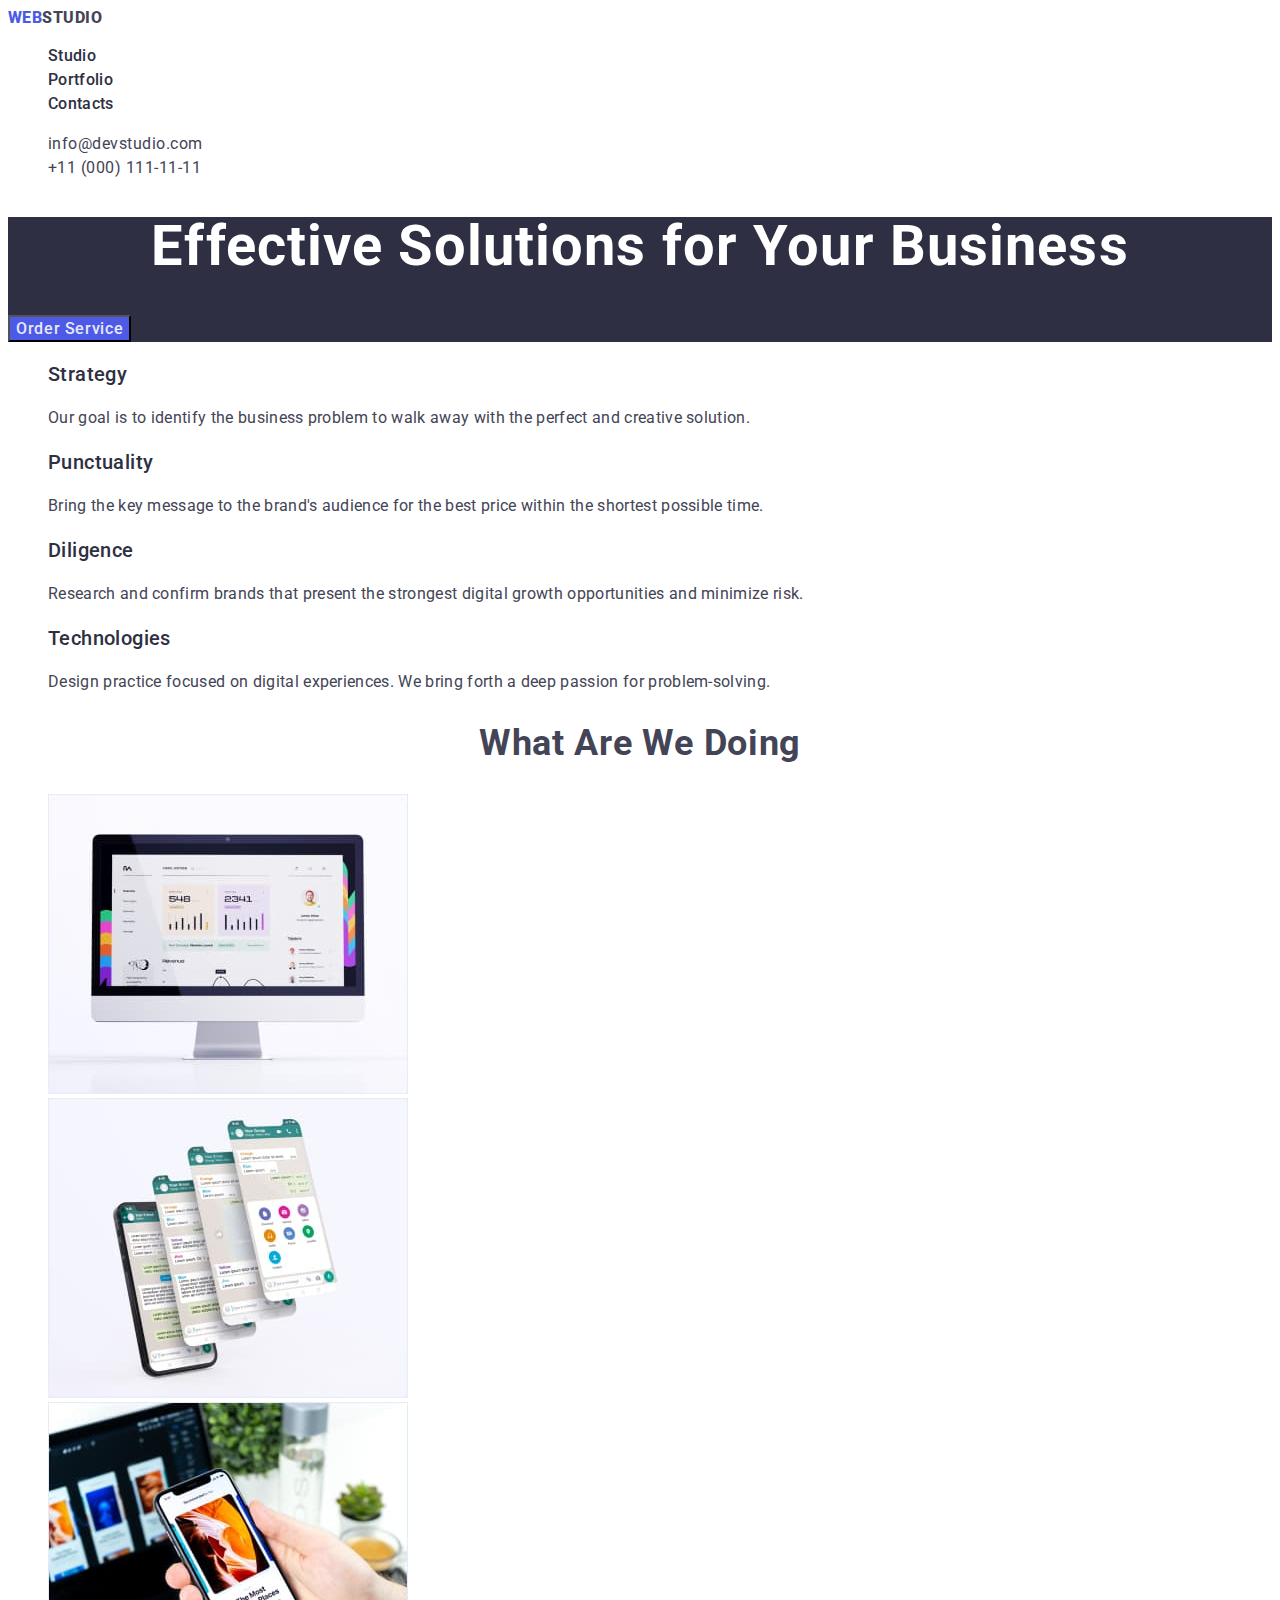
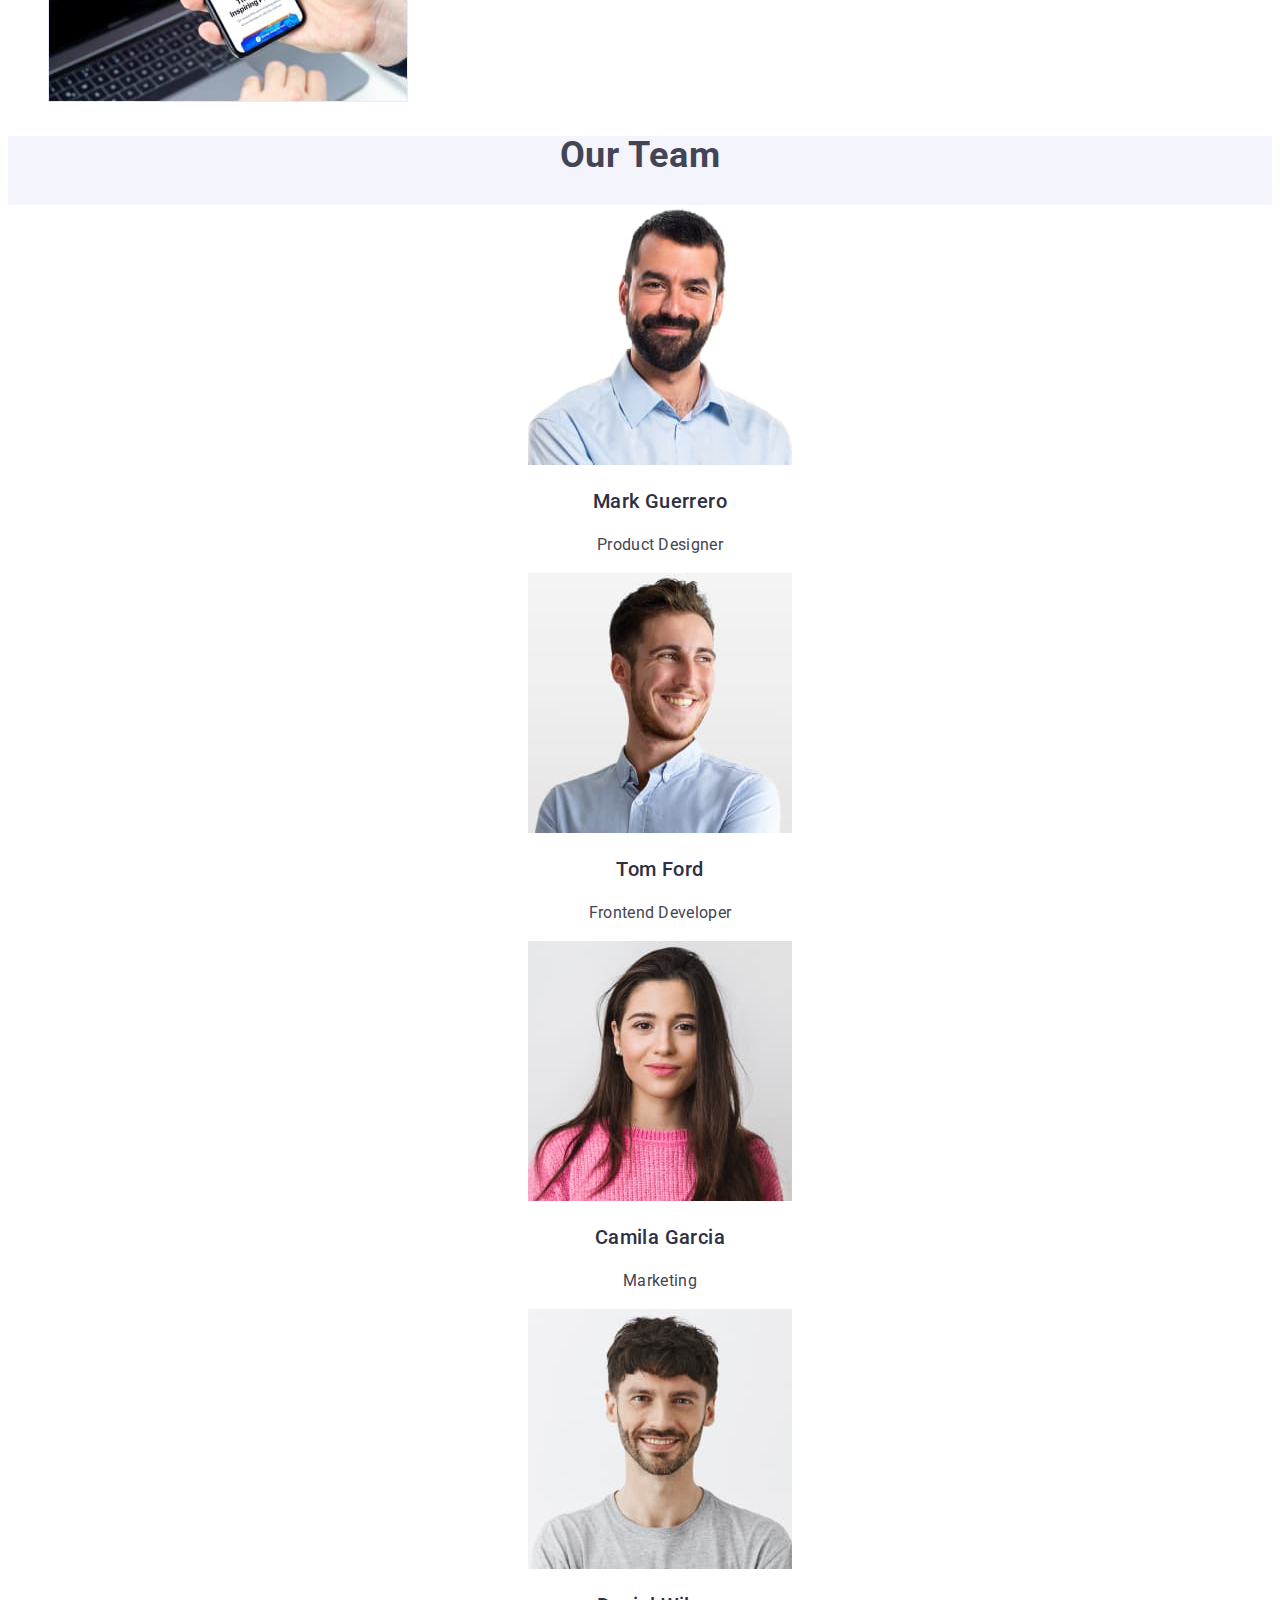
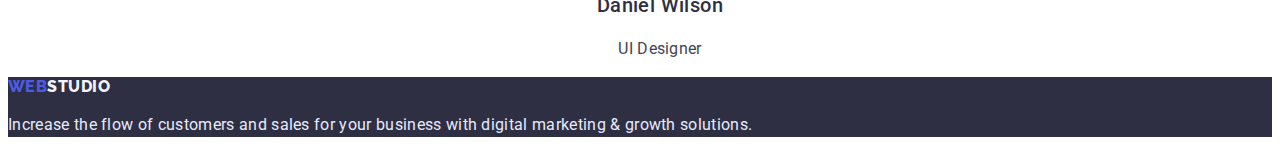
==== index.html @ fcbb5cc2 "add normalize.css" ====
<!DOCTYPE html>
<html lang="en">
  <head>
    <meta charset="UTF-8" />
    <meta http-equiv="X-UA-Compatible" content="IE=edge" />
    <meta name="viewport" content="width=device-width, initial-scale=1.0" />
    <title>Document</title>
<link rel="preconnect" href="https://fonts.googleapis.com">
<link rel="preconnect" href="https://fonts.gstatic.com" crossorigin>
<link href="https://fonts.googleapis.com/css2?family=Raleway:wght@800&family=Roboto:wght@400;500;700;900&display=swap" rel="stylesheet">
<link rel="stylesheet" href="https://cdnjs.cloudflare.com/ajax/libs/modern-normalize/1.1.0/modern-normalize.min.css" integrity="sha512-wpPYUAdjBVSE4KJnH1VR1HeZfpl1ub8YT/NKx4PuQ5NmX2tKuGu6U/JRp5y+Y8XG2tV+wKQpNHVUX03MfMFn9Q==" crossorigin="anonymous" referrerpolicy="no-referrer" />
<link rel="stylesheet" href="./css/styles.css" />
  </head>
  <body>
    <header>
      <nav>
        <a href="./index.html" class="link logo"
          ><span class="web">WEB</span
          >STUDIO</a>
        <ul class="list site-nav">
          <li>
            <a href="./index.html" class="link">Studio</a>
          </li>
          <li>
            <a href="./portfolio.html" class="link">Portfolio</a>
          </li>
          <li>
            <a href="" class="link">Contacts</a>
          </li>
        </ul>
      </nav>
      <address class="address">
        <ul class="list contact-info">
          <li><a href="mailto:info@devstudio.com" class="link">info@devstudio.com</a></li>
          <li><a href="tel:+110001111111" class="link">+11 (000) 111-11-11</a></li>
        </ul>
      </address>
    </header>
    <main>
      <!-- Секція 1 -->
      <section class="hero">
        <h1 class="hero-title">Effective Solutions for Your Business</h1>
        <button class="button primary" type="button">Order Service</button>
      </section>
      <!-- Секція 2 -->
      <section>
        <h2 class="section-title advantages">advantages</h2>
        <ul class="list">
          <li>
            <h3 class="section-title">Strategy</h3>
            <p class="section-text">
              Our goal is to identify the business problem to walk away with the
              perfect and creative solution.
            </p>
          </li>
          <li>
            <h3 class="section-title">Punctuality</h3>
            <p class="section-text">
              Bring the key message to the brand's audience for the best price
              within the shortest possible time.
            </p>
          </li>
          <li>
            <h3 class="section-title">Diligence</h3>
            <p class="section-text">
              Research and confirm brands that present the strongest digital
              growth opportunities and minimize risk.
            </p>
          </li>
          <li>
            <h3 class="section-title">Technologies</h3>
            <p class="section-text">
              Design practice focused on digital experiences. We bring forth a
              deep passion for problem-solving.
            </p>
          </li>
        </ul>
      </section>
      <!-- Секція 3 -->
      <section>
        <h2 class="section-title-big">What are we doing</h2>
        <ul style="list-style-type: none">
          <li><img src="./images/rectangle.jpg" alt="comp" width="360" /></li>
          <li><img src="./images/mobiles.jpg" alt="mobile" width="360" /></li>
          <li><img src="./images/mobile.jpg" alt="tablet" width="360" /></li>
        </ul>
      </section>
      <!-- Секція 4 -->
      <section class="team">
        <h2 class="section-title-big">Our Team</h2>
        <ul class="list team-bgc">
          <li>
            <img src="./images/mark.jpg" alt="Product Designer" width="264" />
            <h3 class="section-title">Mark Guerrero</h3>
            <p class="section-text">Product Designer</p>
          </li>
          <li>
            <img src="./images/tom.jpg" alt="Frontend Developer" width="264" />
            <h3 class="section-title">Tom Ford</h3>
            <p class="section-text">Frontend Developer</p>
          </li>
          <li>
            <img src="./images/сamila.jpg" alt="Marketing" width="264" />
            <h3 class="section-title">Camila Garcia</h3>
            <p class="section-text">Marketing</p>
          </li>
          <li>
            <img src="./images/daniel.jpg" alt="UI Designer" width="264" />
            <h3 class="section-title">Daniel Wilson</h3>
            <p class="section-text">UI Designer</p>
          </li>
        </ul>
      </section>
    </main>
    <footer class="footer">
      <a href="./index.html" class="link"><span class="logo footer web">WEB</span><span class="logo footer studio">STUDIO</span></a>
      <p>
        Increase the flow of customers and sales for your business with digital
        marketing & growth solutions.
      </p>
    </footer>
  </body>
</html>
---- css/styles.css ----
/* header text color #2E2F42 
adress #434455
web color #4D5AE5 */
/* bgc #E5E5E5 */
/* body bgc #FFFFFF  */
/* body color #2E2F42 */
/* 2nd color #434455 */
/* button text color #4D5AE5 bgc #E7E9FC  */
/* btn bgc hover #404BBF text #FFFFFF  */

:root {
  --primary-text-color: #434455;
  --title-color: #2e2f42;
  --footer-studio-color:#F4F4FD;
  --footer-text-color: #E7E9FC;
  --active: #404bbf;
  --body-backgroung-color: #FFFFFF;
  --hero-text-color:  #ffffff;
  --logo-primbutton-color: #4D5AE5;
  --bcg-secbutton-color: #F4F4FD;
}

body {
  font-family: 'Roboto', sans-serif;
  color: var(--primary-text-color);
  background-color: var(--body-backgroung-color);
  }
/* 1. header */

/* logo */
.list {
  list-style: none;
}


.logo{
font-family: 'Raleway', sans-serif;
font-weight: 800;
text-transform: uppercase;
}
.web {
  color: var(--logo-primbutton-color);
}

/* site nav */
.site-nav a {
color: var(--title-color);
font-weight: 500;
font-size: 16px;
line-height: 1.5;
letter-spacing: 0.02em;
}
.site-nav a:hover,
.site-nav a:focus {
  color: var(--active);
}

.address {
font-style: normal;
font-size: 16px;
line-height: 1.5;
letter-spacing: 0.02em;
color: var(--primary-text-color);
}

/* 2. main */


.link{
font-family: 'Roboto', sans-serif;
color:var(--title-color)
font-size: 18px;
line-height: 1.17;
letter-spacing: 0.03em;
text-decoration: none;
}
.link:active{
  color: var(--active)
}
.contact-info a {
  color: var(--primary-text-color);
}
.contact-info a:hover,
.contact-info a:focus {
  color: var(--active);
}
 
/* buttons */

.button {
font-family: 'Roboto', sans-serif;
font-size: 16px;
font-weight: 500;
line-height: 1.33;
letter-spacing: 0.04em;
cursor: pointer;
}

.button.primary {
  color: var(--background-color);
  background-color: var(--logo-primbutton-color);
}
.button.primary:hover,
.button.primary:focus {
  color: var(--background-color);
  background-color: var(--active);
}


.button.secondary {
color: var(--logo-primbutton-color);
padding: 12px 24px;
background: var(--bcg-secbutton-color);
}
.button.secondary:hover,
.button.secondary:focus {
  background-color: var(--active);
  color: var(--hero-text-color);
}
 
/* sections */
.section-title.advantages {
  display: none;
}
.section-title-big{
font-size: 36px;
letter-spacing: 0.02em;
line-height: 1.11;
text-align: center;
text-transform: capitalize;
}
.title-portfolio{
display: none;
}
.section-title {
color: var(--title-color);
font-weight: 500;
font-size: 20px;
line-height: 1.2;
letter-spacing: 0.02em;
}
.section-text {
  color: var(--primary-text-color);
  font-size: 16px;
  line-height: 1.5;
  letter-spacing: 0.02em;
}
.team {
  background-color: var(--bcg-secbutton-color);
  text-align:center
}
.team-bgc{
  background-color:var(--body-backgroung-color);
}

/* hero */
.hero-title {
color: var(--hero-text-color);
font-size: 56px;
text-align: center;
letter-spacing: 0.02em;
line-height: 1.07;
}
.hero {
  color: var(--footer-text-color);
  background-color: var(--title-color);
}
.footer {
  background-color:var(--title-color);
}
.footer p {
color: var(--footer-text-color);
font-size: 16px;
line-height: 1.5;
letter-spacing: 0.02em;
}
.footer.studio {
  color: var(--bcg-secbutton-color);
}
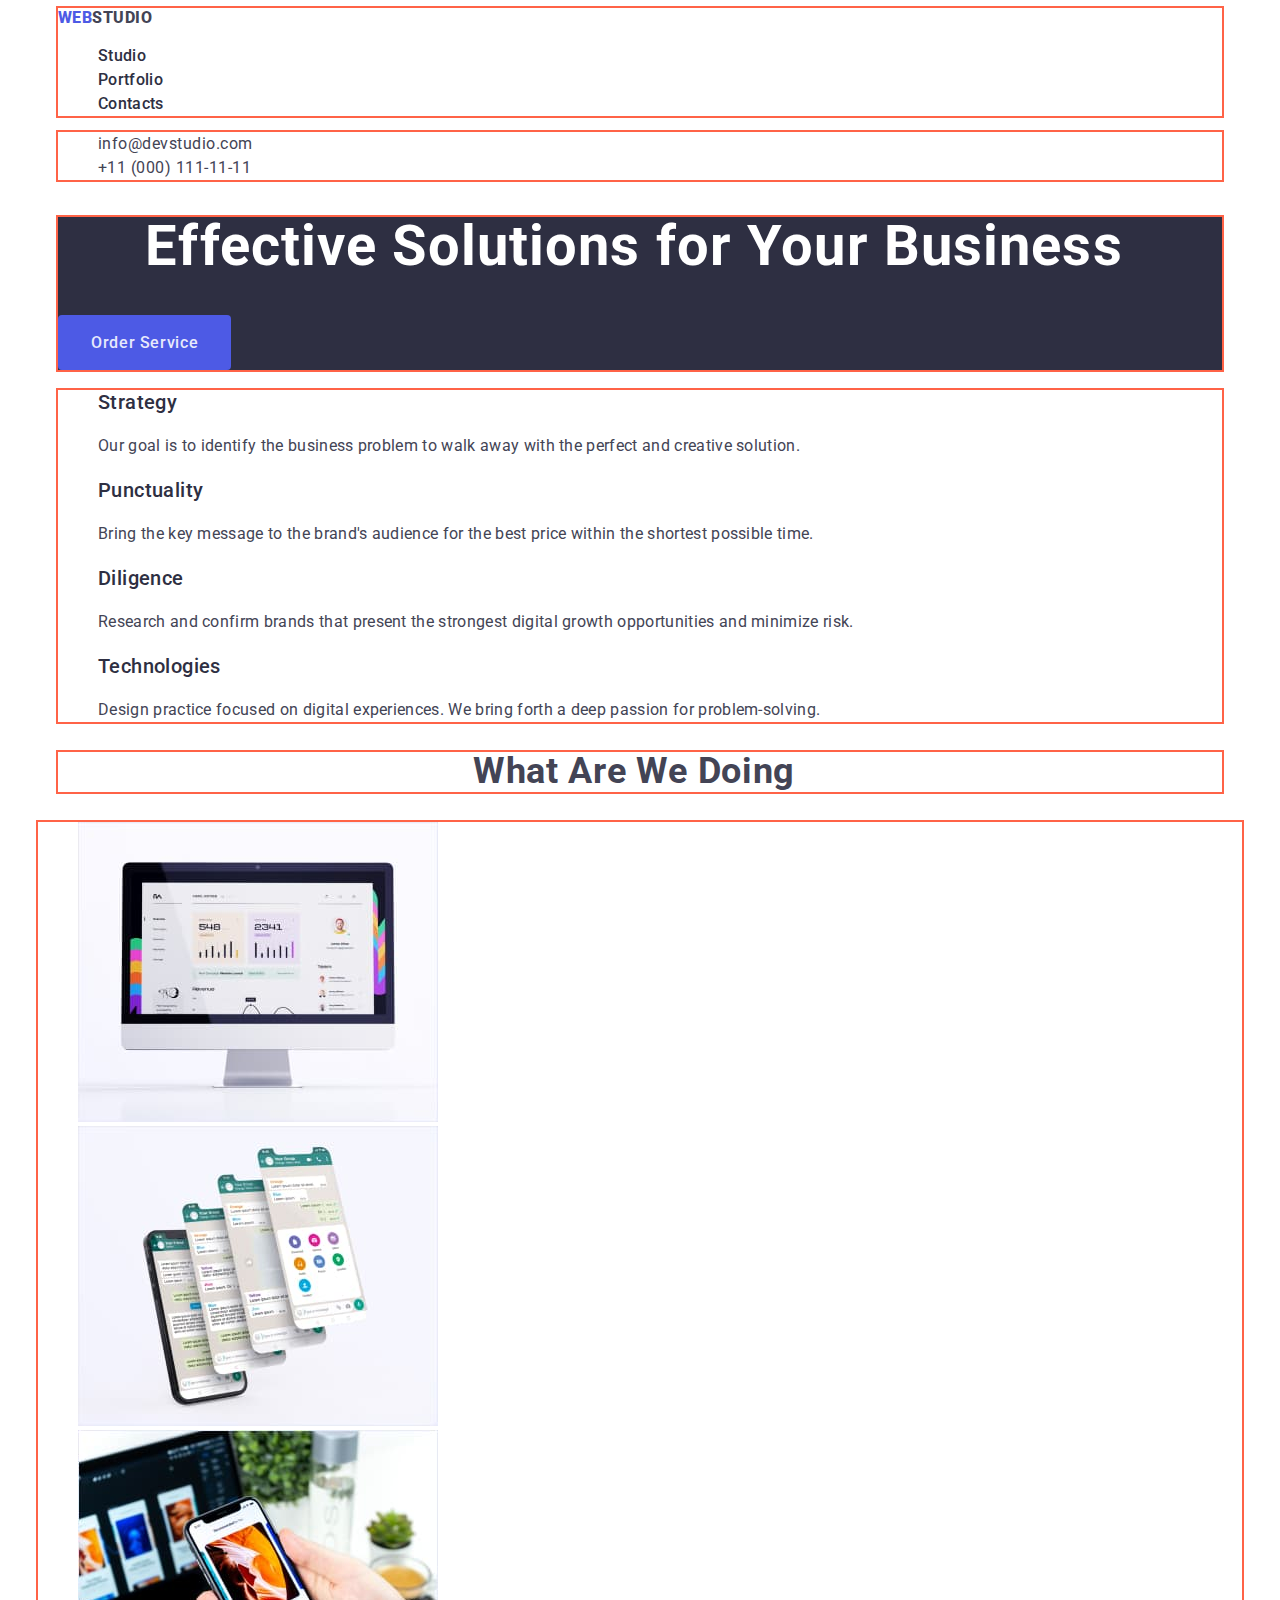
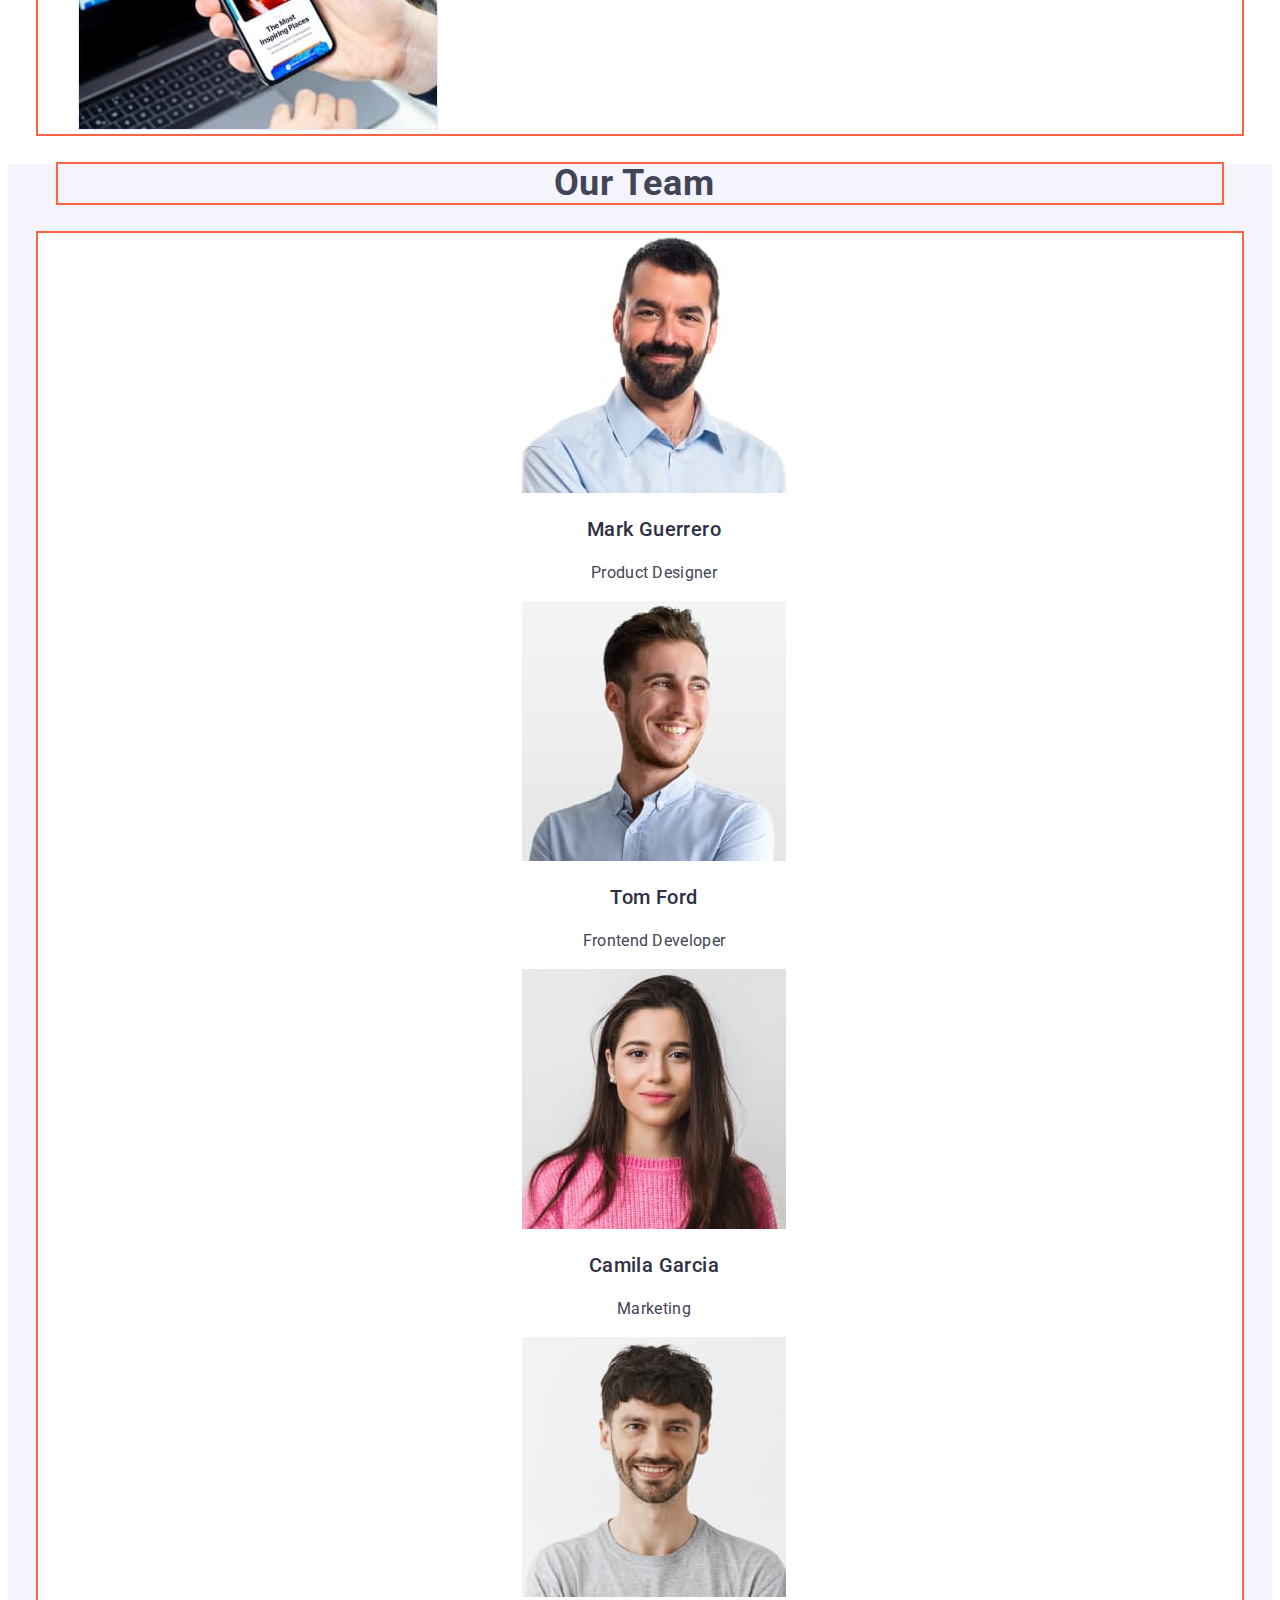
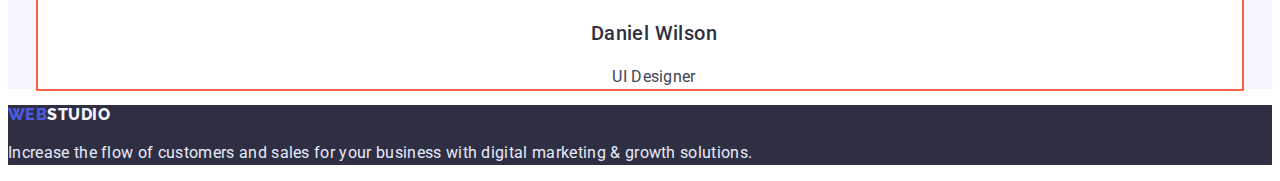
==== commit 5742a804: "add button styles and .container at index.html" ====
--- a/index.html
+++ b/index.html
@@ -12,8 +12,9 @@
 <link rel="stylesheet" href="./css/styles.css" />
   </head>
   <body>
+    
     <header>
-      <nav>
+      <nav class="container">
         <a href="./index.html" class="link logo"
           ><span class="web">WEB</span
           >STUDIO</a>
@@ -29,21 +30,22 @@
           </li>
         </ul>
       </nav>
-      <address class="address">
+      <address class="address container">
         <ul class="list contact-info">
           <li><a href="mailto:info@devstudio.com" class="link">info@devstudio.com</a></li>
           <li><a href="tel:+110001111111" class="link">+11 (000) 111-11-11</a></li>
         </ul>
       </address>
     </header>
+    
     <main>
       <!-- Секція 1 -->
-      <section class="hero">
+      <section class="hero container">
         <h1 class="hero-title">Effective Solutions for Your Business</h1>
         <button class="button primary" type="button">Order Service</button>
       </section>
       <!-- Секція 2 -->
-      <section>
+      <section class="container">
         <h2 class="section-title advantages">advantages</h2>
         <ul class="list">
           <li>
@@ -78,8 +80,8 @@
       </section>
       <!-- Секція 3 -->
       <section>
-        <h2 class="section-title-big">What are we doing</h2>
-        <ul style="list-style-type: none">
+        <h2 class="section-title-big container">What are we doing</h2>
+        <ul style="list-style-type: none" class="container">
           <li><img src="./images/rectangle.jpg" alt="comp" width="360" /></li>
           <li><img src="./images/mobiles.jpg" alt="mobile" width="360" /></li>
           <li><img src="./images/mobile.jpg" alt="tablet" width="360" /></li>
@@ -87,8 +89,8 @@
       </section>
       <!-- Секція 4 -->
       <section class="team">
-        <h2 class="section-title-big">Our Team</h2>
-        <ul class="list team-bgc">
+        <h2 class="section-title-big container">Our Team</h2>
+        <ul class="list team-bgc container">
           <li>
             <img src="./images/mark.jpg" alt="Product Designer" width="264" />
             <h3 class="section-title">Mark Guerrero</h3>
--- a/css/styles.css
+++ b/css/styles.css
@@ -26,7 +26,17 @@
   background-color: var(--body-backgroung-color);
   }
 /* 1. header */
-
+.page-header{
+  
+}
+.container{
+  width: 1152px;
+  padding-right: 12px;
+  padding-right: 12px;
+  margin-left: auto;
+  margin-right: auto;
+  outline: 2px solid tomato;
+}
 /* logo */
 .list {
   list-style: none;
@@ -94,11 +104,16 @@
 line-height: 1.33;
 letter-spacing: 0.04em;
 cursor: pointer;
+border-radius: 4px;
+text-align: center;
+border: 1px solid transparent;
 }
 
 .button.primary {
-  color: var(--background-color);
-  background-color: var(--logo-primbutton-color);
+color: var(--background-color);
+background-color: var(--logo-primbutton-color);
+padding: 16px 32px;
+min-width: 169px;
 }
 .button.primary:hover,
 .button.primary:focus {
@@ -110,7 +125,9 @@
 .button.secondary {
 color: var(--logo-primbutton-color);
 padding: 12px 24px;
+border-color: var(--footer-text-color);
 background: var(--bcg-secbutton-color);
+min-height: 48px;
 }
 .button.secondary:hover,
 .button.secondary:focus {
@@ -177,3 +194,4 @@
 .footer.studio {
   color: var(--bcg-secbutton-color);
 }
+
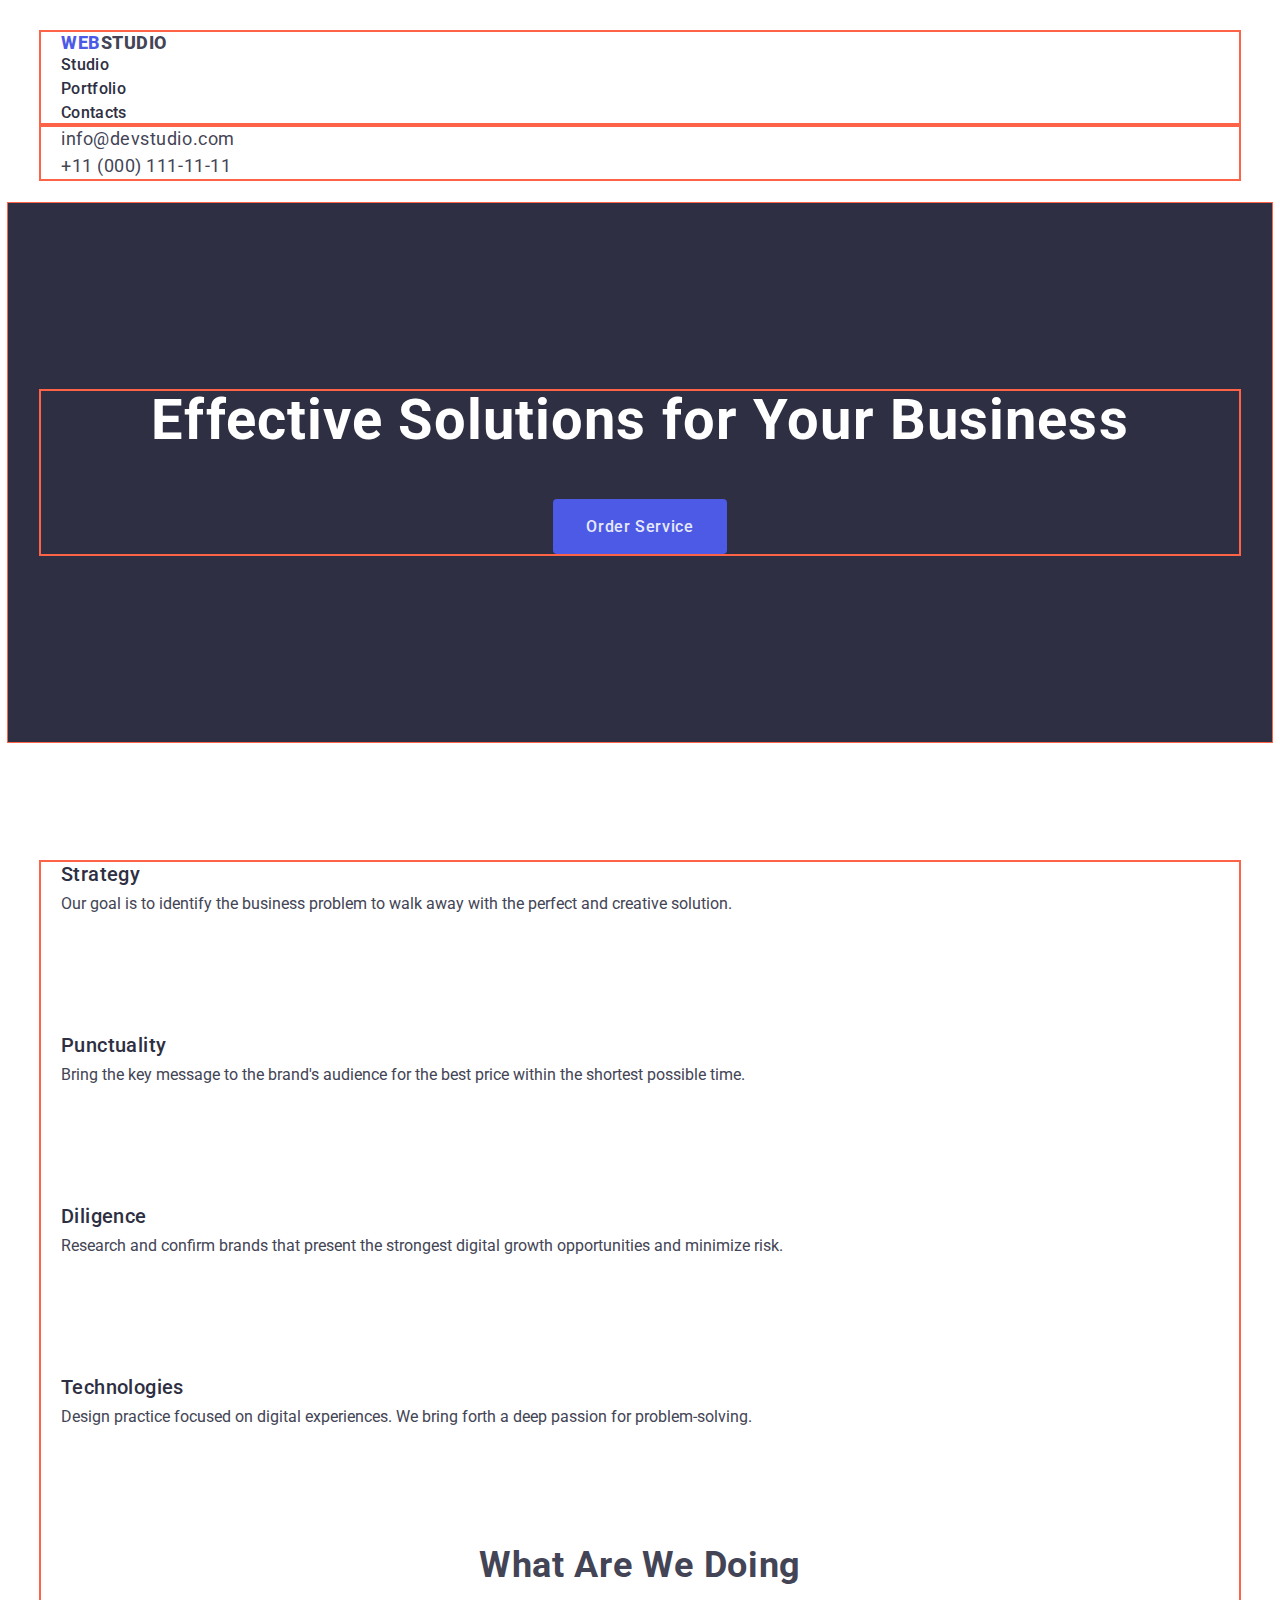
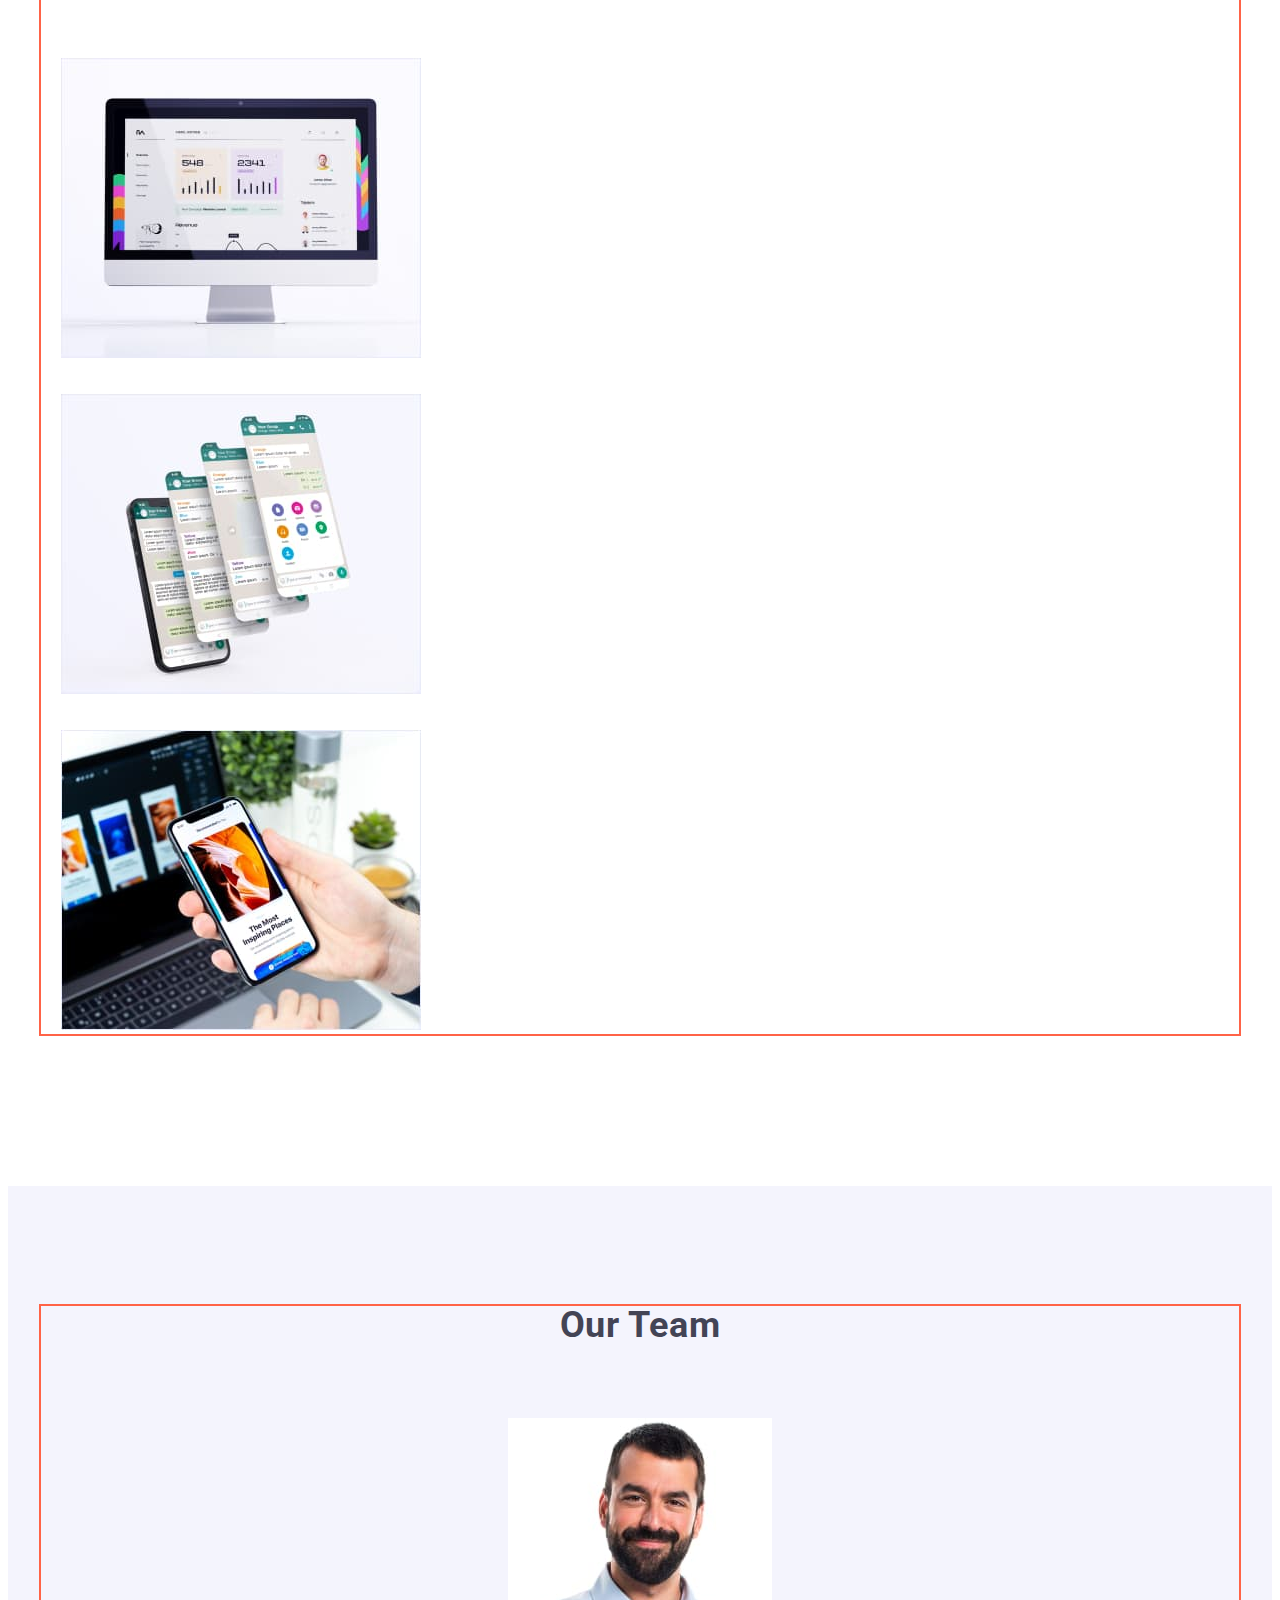
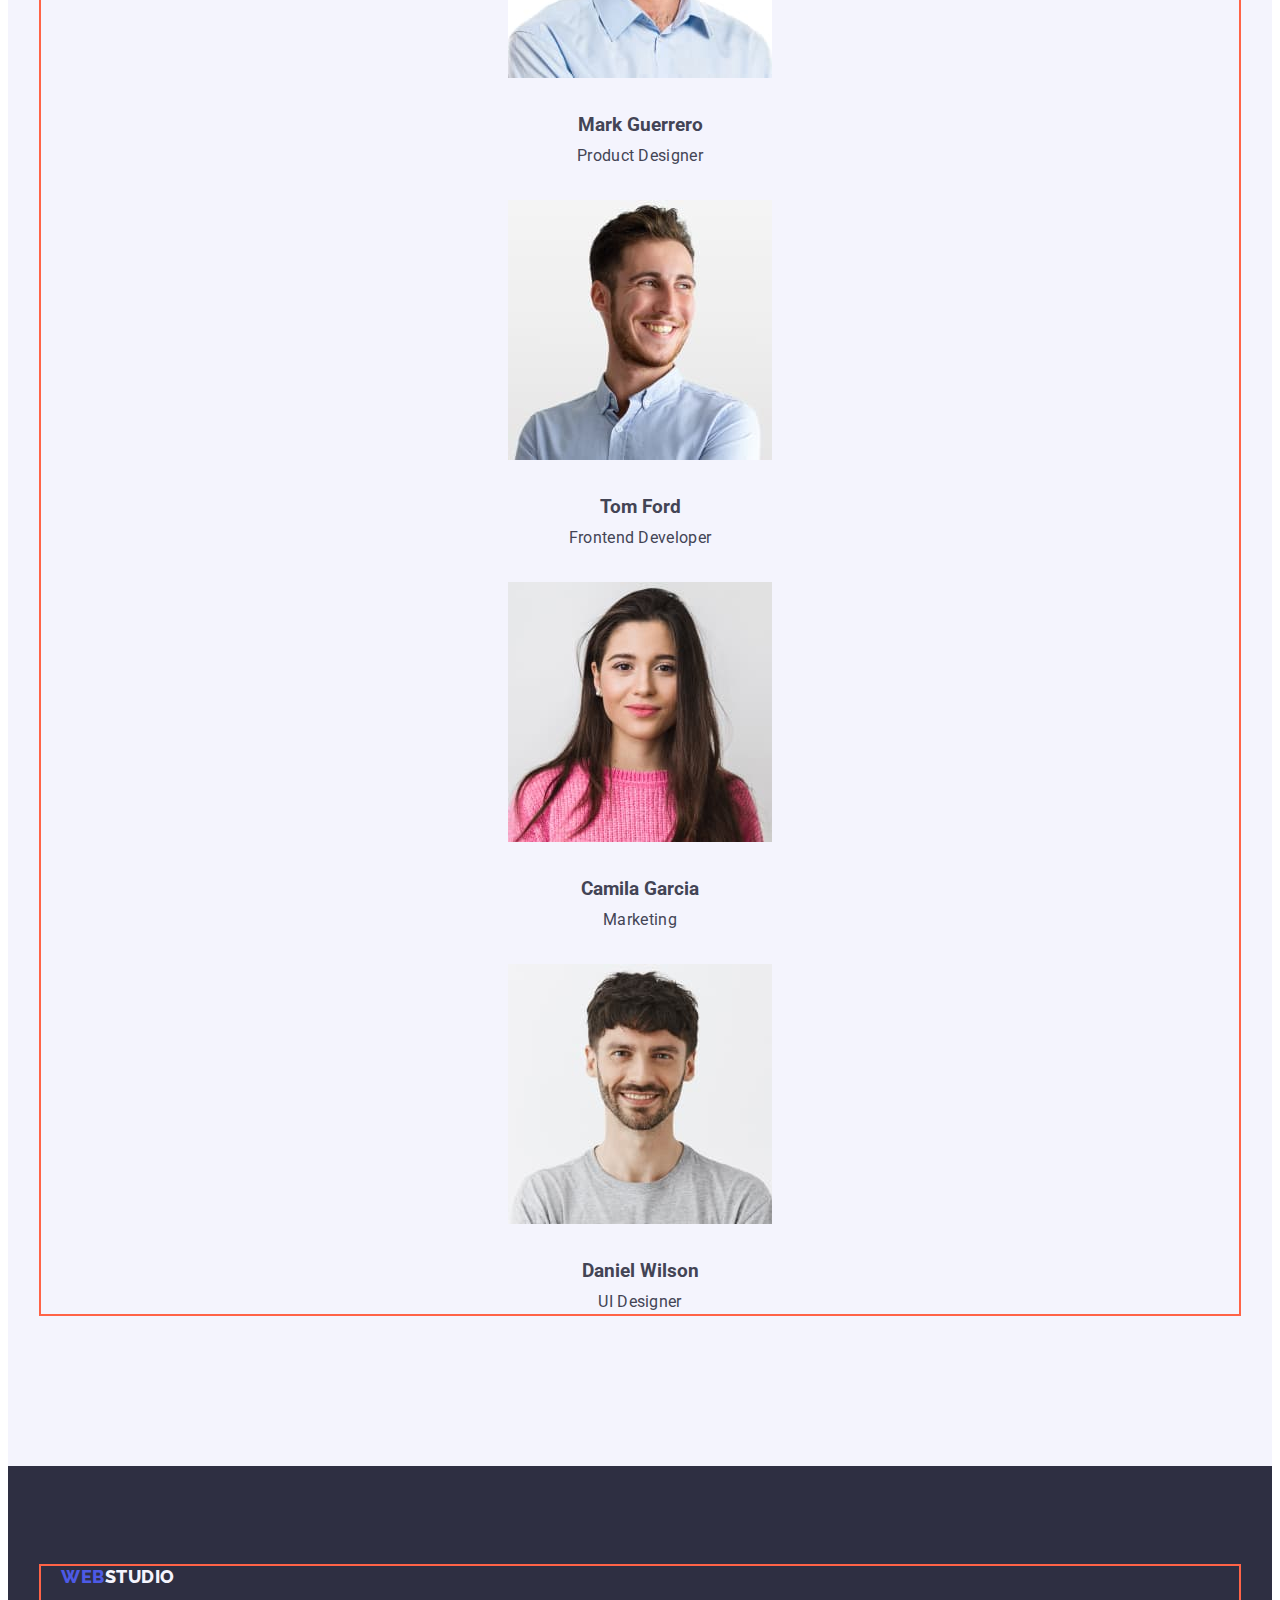
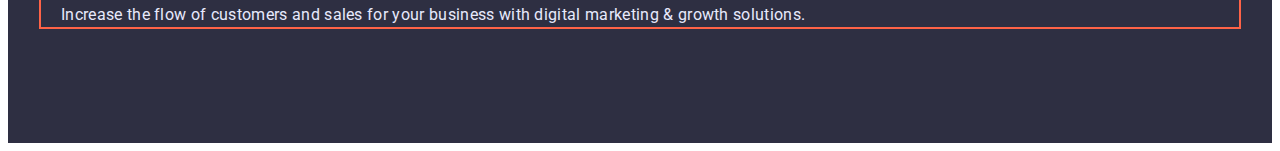
==== commit c68b804a: "add block model design" ====
--- a/index.html
+++ b/index.html
@@ -12,12 +12,9 @@
 <link rel="stylesheet" href="./css/styles.css" />
   </head>
   <body>
-    
-    <header>
+    <header class="header">
       <nav class="container">
-        <a href="./index.html" class="link logo"
-          ><span class="web">WEB</span
-          >STUDIO</a>
+        <a href="./index.html" class="link logo"><span class="web">WEB</span>STUDIO</a>
         <ul class="list site-nav">
           <li>
             <a href="./index.html" class="link">Studio</a>
@@ -37,89 +34,93 @@
         </ul>
       </address>
     </header>
-    
-    <main>
+        <main>
       <!-- Секція 1 -->
-      <section class="hero container">
-        <h1 class="hero-title">Effective Solutions for Your Business</h1>
+      <section class="hero">
+      <div class="container">
+      <h1 class="hero-title">Effective Solutions for Your Business</h1>
         <button class="button primary" type="button">Order Service</button>
+        </div>       
       </section>
       <!-- Секція 2 -->
-      <section class="container">
-        <h2 class="section-title advantages">advantages</h2>
-        <ul class="list">
+      <section class="section">
+        <div class="container">
+          <h2 class="section-title advantages">advantages</h2>
+          <ul class="list">
+            <li>
+              <h3 class="section-title">Strategy</h3>
+              <p class="section-text">
+                Our goal is to identify the business problem to walk away with the
+                perfect and creative solution.
+              </p>
+            </li>
+            <li>
+              <h3 class="section-title">Punctuality</h3>
+              <p class="section-text">
+                Bring the key message to the brand's audience for the best price
+                within the shortest possible time.
+              </p>
+            </li>
+            <li>
+              <h3 class="section-title">Diligence</h3>
+              <p class="section-text">
+                Research and confirm brands that present the strongest digital
+                growth opportunities and minimize risk.
+              </p>
+            </li>
+            <li>
+              <h3 class="section-title">Technologies</h3>
+              <p class="section-text">
+                Design practice focused on digital experiences. We bring forth a
+                deep passion for problem-solving.
+              </p>
+            </li>
+          </ul>
+          <h2 class="section-title-big">What are we doing</h2>
+          <ul class="list">
+            <li class="list-image"><img src="./images/rectangle.jpg" alt="comp" width="360" /></li>
+            <li class="list-image"><img src="./images/mobiles.jpg" alt="mobile" width="360" /></li>
+            <li class="list-image"><img src="./images/mobile.jpg" alt="tablet" width="360" /></li>
+          </ul>
+        </div>
+      </section>
+      <!-- Секція 3 -->
+      <section class="team">
+        <div class="container">
+        <h2 class="section-title-big">Our Team</h2>
+        <ul class="list card">
           <li>
-            <h3 class="section-title">Strategy</h3>
-            <p class="section-text">
-              Our goal is to identify the business problem to walk away with the
-              perfect and creative solution.
-            </p>
+            <img class="list-image" src="./images/mark.jpg" alt="Product Designer" width="264" />
+              <h3 class="card-title">Mark Guerrero</h3>
+              <p class="card-text">Product Designer</p>
           </li>
           <li>
-            <h3 class="section-title">Punctuality</h3>
-            <p class="section-text">
-              Bring the key message to the brand's audience for the best price
-              within the shortest possible time.
-            </p>
+            <img class="list-image" src="./images/tom.jpg" alt="Frontend Developer" width="264" />
+            <h3 class="card-title">Tom Ford</h3>
+            <p class="card-text">Frontend Developer</p>
           </li>
           <li>
-            <h3 class="section-title">Diligence</h3>
-            <p class="section-text">
-              Research and confirm brands that present the strongest digital
-              growth opportunities and minimize risk.
-            </p>
+            <img class="list-image" src="./images/сamila.jpg" alt="Marketing" width="264" />
+            <h3 class="card-title">Camila Garcia</h3>
+            <p class="card-text">Marketing</p>
           </li>
           <li>
-            <h3 class="section-title">Technologies</h3>
-            <p class="section-text">
-              Design practice focused on digital experiences. We bring forth a
-              deep passion for problem-solving.
-            </p>
+            <img class="list-image" src="./images/daniel.jpg" alt="UI Designer" width="264" />
+            <h3 class="card-title">Daniel Wilson</h3>
+            <p class="card-text">UI Designer</p>
           </li>
         </ul>
-      </section>
-      <!-- Секція 3 -->
-      <section>
-        <h2 class="section-title-big container">What are we doing</h2>
-        <ul style="list-style-type: none" class="container">
-          <li><img src="./images/rectangle.jpg" alt="comp" width="360" /></li>
-          <li><img src="./images/mobiles.jpg" alt="mobile" width="360" /></li>
-          <li><img src="./images/mobile.jpg" alt="tablet" width="360" /></li>
-        </ul>
-      </section>
-      <!-- Секція 4 -->
-      <section class="team">
-        <h2 class="section-title-big container">Our Team</h2>
-        <ul class="list team-bgc container">
-          <li>
-            <img src="./images/mark.jpg" alt="Product Designer" width="264" />
-            <h3 class="section-title">Mark Guerrero</h3>
-            <p class="section-text">Product Designer</p>
-          </li>
-          <li>
-            <img src="./images/tom.jpg" alt="Frontend Developer" width="264" />
-            <h3 class="section-title">Tom Ford</h3>
-            <p class="section-text">Frontend Developer</p>
-          </li>
-          <li>
-            <img src="./images/сamila.jpg" alt="Marketing" width="264" />
-            <h3 class="section-title">Camila Garcia</h3>
-            <p class="section-text">Marketing</p>
-          </li>
-          <li>
-            <img src="./images/daniel.jpg" alt="UI Designer" width="264" />
-            <h3 class="section-title">Daniel Wilson</h3>
-            <p class="section-text">UI Designer</p>
-          </li>
-        </ul>
+      </div>
       </section>
     </main>
     <footer class="footer">
-      <a href="./index.html" class="link"><span class="logo footer web">WEB</span><span class="logo footer studio">STUDIO</span></a>
-      <p>
-        Increase the flow of customers and sales for your business with digital
-        marketing & growth solutions.
-      </p>
+      <div class="container">
+        <a href="./index.html" class="link"><span class="logo footer web">WEB</span><span class="logo footer studio">STUDIO</span></a>
+        <p>
+          Increase the flow of customers and sales for your business with digital
+          marketing & growth solutions.
+        </p>
+      </div>
     </footer>
   </body>
 </html>
--- a/css/styles.css
+++ b/css/styles.css
@@ -26,22 +26,26 @@
   background-color: var(--body-backgroung-color);
   }
 /* 1. header */
-.page-header{
-  
+.header{
+  padding-top: 24px;
+  padding-bottom: 24px;
 }
 .container{
-  width: 1152px;
+  width: 1158px;
   padding-right: 12px;
   padding-right: 12px;
   margin-left: auto;
   margin-right: auto;
+  padding-right: 20px;
+  padding-left: 20px;
   outline: 2px solid tomato;
 }
 /* logo */
 .list {
   list-style: none;
-}
-
+  margin: 0;
+  padding: 0;
+}
 
 .logo{
 font-family: 'Raleway', sans-serif;
@@ -79,10 +83,10 @@
 .link{
 font-family: 'Roboto', sans-serif;
 color:var(--title-color)
-font-size: 18px;
 line-height: 1.17;
 letter-spacing: 0.03em;
 text-decoration: none;
+font-size: 18px;
 }
 .link:active{
   color: var(--active)
@@ -120,8 +124,6 @@
   color: var(--background-color);
   background-color: var(--active);
 }
-
-
 .button.secondary {
 color: var(--logo-primbutton-color);
 padding: 12px 24px;
@@ -136,15 +138,47 @@
 }
  
 /* sections */
+.section{
+  padding-top: 120px;
+  padding-bottom: 120px;
+}
+.section-portfolio{
+  padding-top: 0px;
+  padding-bottom: 120px; 
+}
+.container.container-button{
+  padding-top: 96px;
+  padding-bottom: 72px;
+}
+/* hero */
+.hero-title {
+color: var(--hero-text-color);
+font-size: 56px;
+letter-spacing: 0.02em;
+line-height: 1.07;
+margin-top: 0px;
+margin-bottom: 48px;
+}
+.hero {
+  text-align: center;
+  color: var(--footer-text-color);
+  background-color: var(--title-color);
+  outline: 1px solid tomato;
+  padding-top: 188px;
+  padding-bottom: 188px;
+  }
 .section-title.advantages {
   display: none;
 }
+
 .section-title-big{
 font-size: 36px;
 letter-spacing: 0.02em;
 line-height: 1.11;
 text-align: center;
 text-transform: capitalize;
+margin-top:0px;
+margin-bottom: 72px;
 }
 .title-portfolio{
 display: none;
@@ -155,35 +189,47 @@
 font-size: 20px;
 line-height: 1.2;
 letter-spacing: 0.02em;
-}
-.section-text {
+padding-top: 0;
+margin-top: 0;
+margin-bottom: 8px;
+}
+.section-text{
+  margin-top: 0;
+  margin-bottom: 120px;
+}
+.section-text-group{
+  margin-top: 0px;
+  margin-bottom: 32px;
+}
+
+.team {
+  background-color: var(--bcg-secbutton-color);
+  text-align:center;
+  padding-top: 120px;
+  padding-bottom: 120px;
+}
+.list-image {
+  
+  margin-bottom: 32px;
+}
+  
+.card-title{
+  margin-top: 0px;
+  margin-bottom: 8px;
+}
+.card-text{
+  margin-top: 0px;
+  margin-bottom: 32px;
   color: var(--primary-text-color);
   font-size: 16px;
   line-height: 1.5;
   letter-spacing: 0.02em;
 }
-.team {
-  background-color: var(--bcg-secbutton-color);
-  text-align:center
-}
-.team-bgc{
-  background-color:var(--body-backgroung-color);
-}
-
-/* hero */
-.hero-title {
-color: var(--hero-text-color);
-font-size: 56px;
-text-align: center;
-letter-spacing: 0.02em;
-line-height: 1.07;
-}
-.hero {
-  color: var(--footer-text-color);
-  background-color: var(--title-color);
-}
+
 .footer {
   background-color:var(--title-color);
+  padding-top: 100px;
+  padding-bottom: 100px;
 }
 .footer p {
 color: var(--footer-text-color);
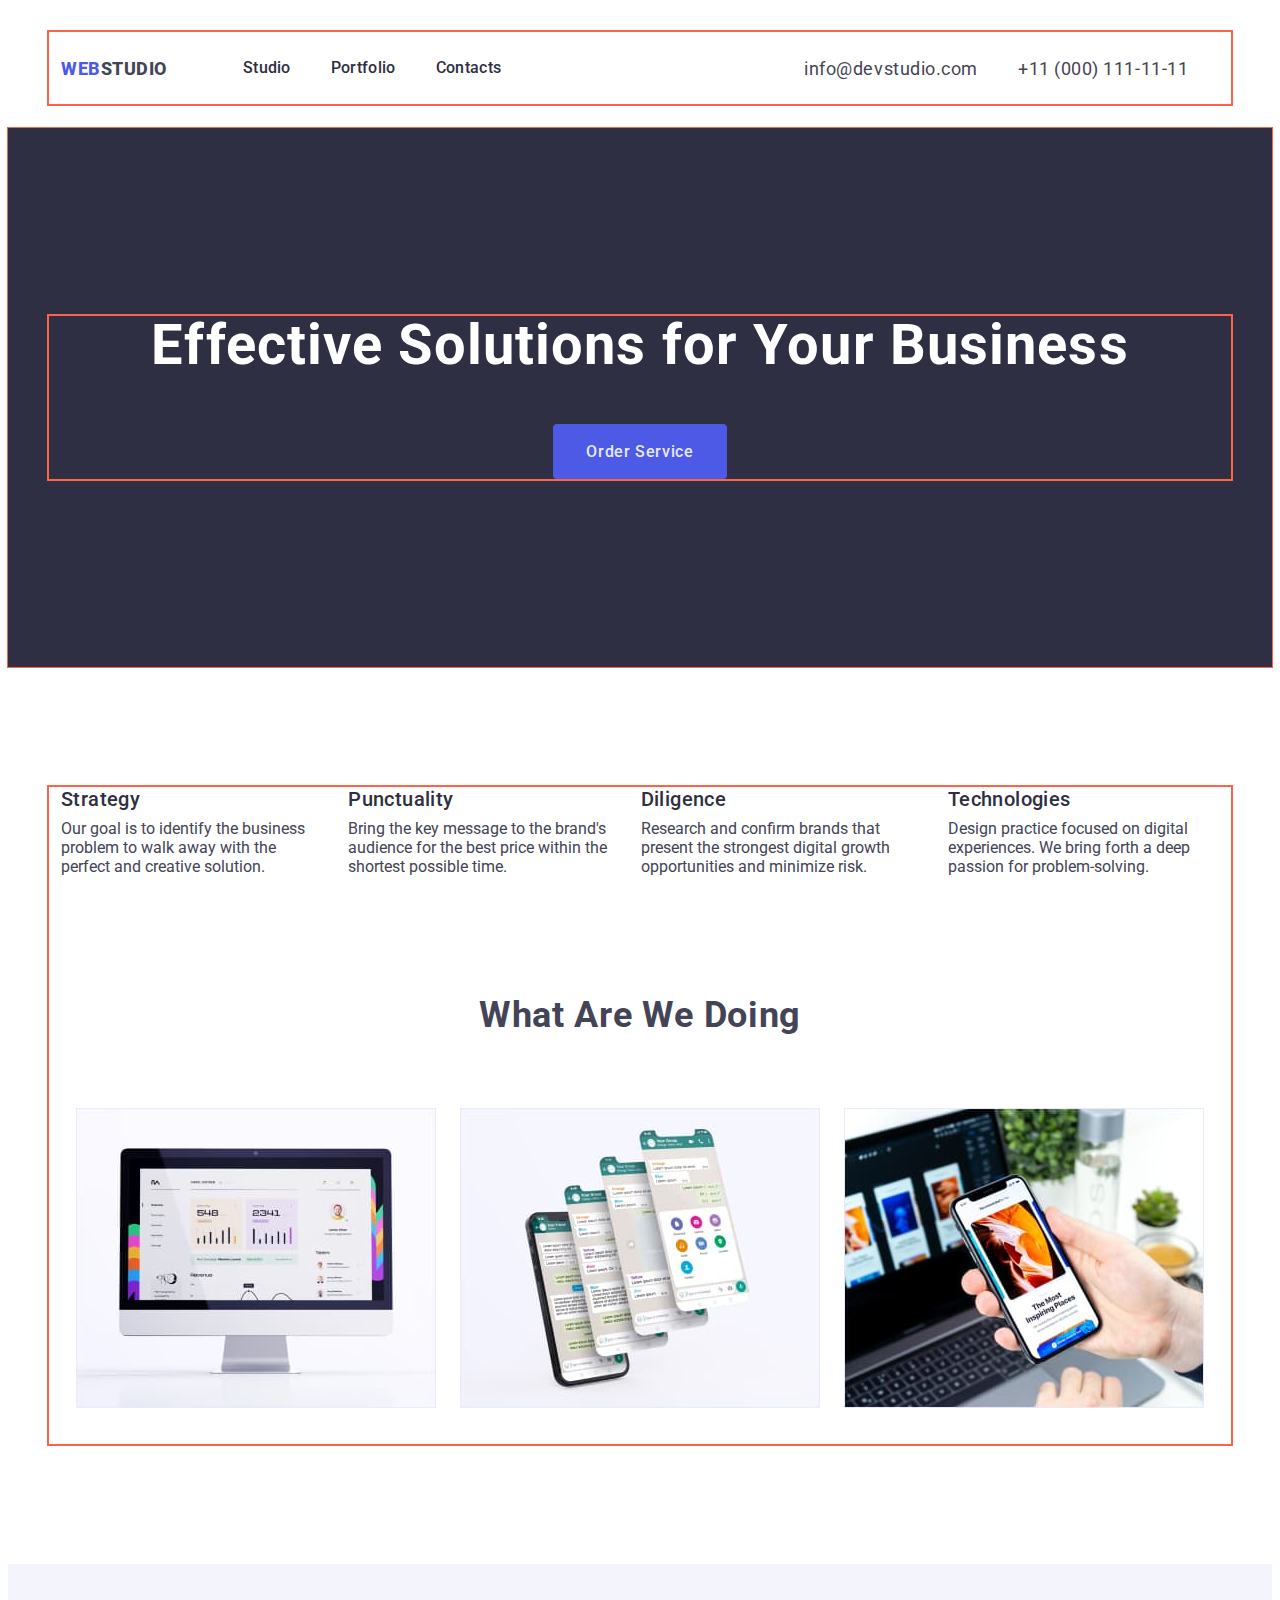
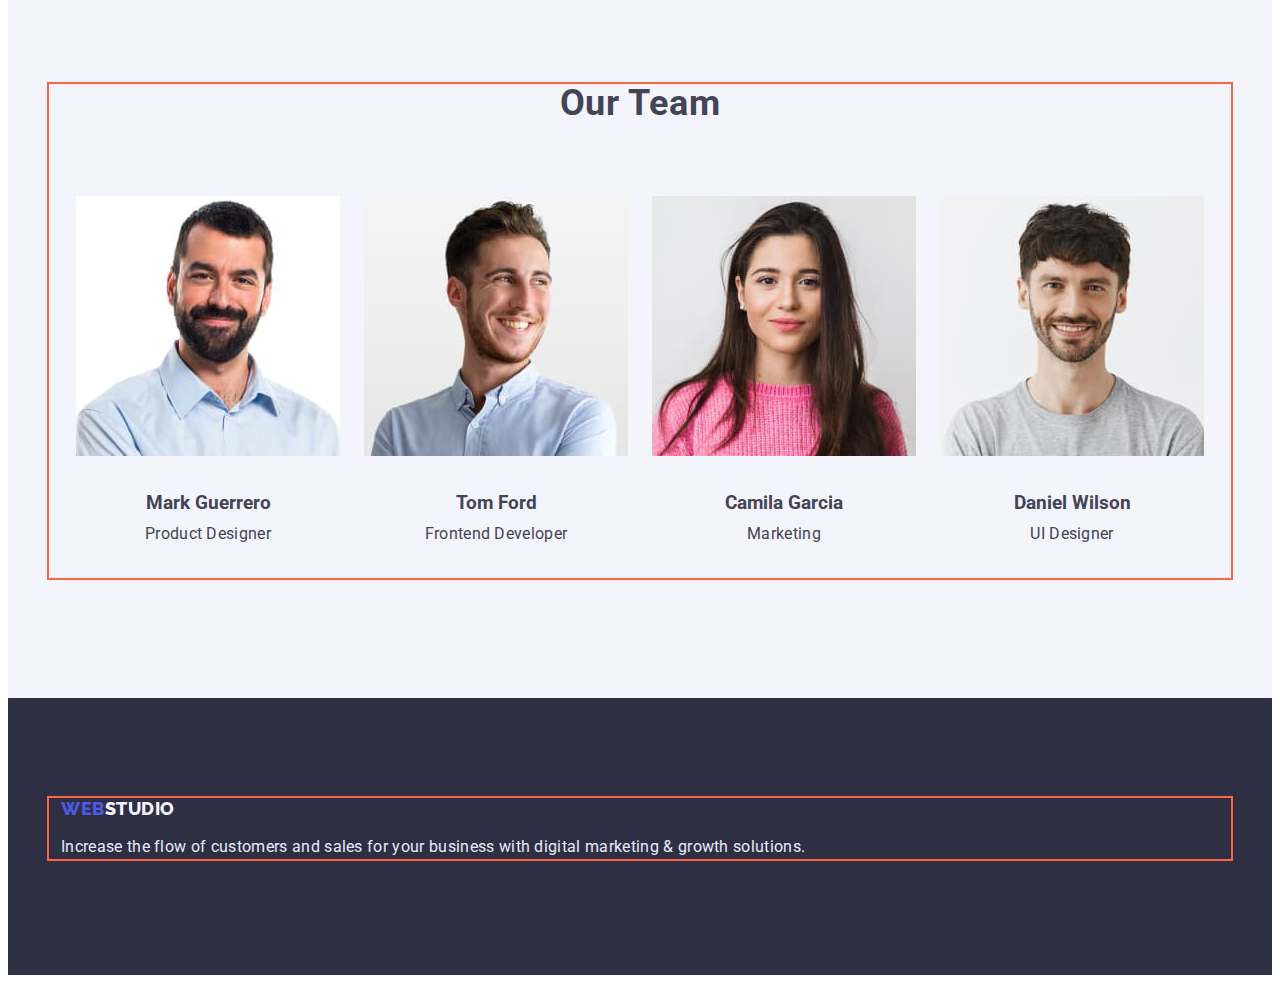
==== commit 3053a8dd: "header done (can not make ml:auto for .contact-info" ====
--- a/index.html
+++ b/index.html
@@ -13,26 +13,23 @@
   </head>
   <body>
     <header class="header">
-      <nav class="container">
-        <a href="./index.html" class="link logo"><span class="web">WEB</span>STUDIO</a>
-        <ul class="list site-nav">
-          <li>
-            <a href="./index.html" class="link">Studio</a>
-          </li>
-          <li>
-            <a href="./portfolio.html" class="link">Portfolio</a>
-          </li>
-          <li>
-            <a href="" class="link">Contacts</a>
-          </li>
-        </ul>
-      </nav>
-      <address class="address container">
-        <ul class="list contact-info">
-          <li><a href="mailto:info@devstudio.com" class="link">info@devstudio.com</a></li>
-          <li><a href="tel:+110001111111" class="link">+11 (000) 111-11-11</a></li>
+        <nav class="container main-nav">
+          <a href="./index.html" class="link logo"><span class="web">WEB</span>STUDIO</a>
+          <ul class="list site-nav">
+            <li class="item"><a href="./index.html" class="link">Studio</a>
+            </li>
+            <li class="item"><a href="./portfolio.html" class="link">Portfolio</a>
+            </li>
+            <li class="item"><a href="" class="link">Contacts</a>
+            </li>
+          </ul>
+      <address class="address">
+        <ul class="contact-info list">
+          <li class="item"><a href="mailto:info@devstudio.com" class="link">info@devstudio.com</a></li>
+          <li class="item"><a href="tel:+110001111111" class="link">+11 (000) 111-11-11</a></li>
         </ul>
       </address>
+      </nav>
     </header>
         <main>
       <!-- Секція 1 -->
@@ -46,7 +43,7 @@
       <section class="section">
         <div class="container">
           <h2 class="section-title advantages">advantages</h2>
-          <ul class="list">
+          <ul class="list advantages">
             <li>
               <h3 class="section-title">Strategy</h3>
               <p class="section-text">
@@ -77,7 +74,7 @@
             </li>
           </ul>
           <h2 class="section-title-big">What are we doing</h2>
-          <ul class="list">
+          <ul class="list work-departments">
             <li class="list-image"><img src="./images/rectangle.jpg" alt="comp" width="360" /></li>
             <li class="list-image"><img src="./images/mobiles.jpg" alt="mobile" width="360" /></li>
             <li class="list-image"><img src="./images/mobile.jpg" alt="tablet" width="360" /></li>
--- a/css/styles.css
+++ b/css/styles.css
@@ -29,24 +29,25 @@
 .header{
   padding-top: 24px;
   padding-bottom: 24px;
-}
-.container{
-  width: 1158px;
-  padding-right: 12px;
-  padding-right: 12px;
-  margin-left: auto;
-  margin-right: auto;
-  padding-right: 20px;
-  padding-left: 20px;
-  outline: 2px solid tomato;
-}
-/* logo */
+   
+}
+
 .list {
   list-style: none;
   margin: 0;
   padding: 0;
-}
-
+  }
+
+.container{
+  width: 1158px;
+  padding-right: 12px;
+  padding-left: 12px;
+  margin-left: auto;
+  margin-right: auto;
+
+  outline: 2px solid tomato;
+}
+/* logo */
 .logo{
 font-family: 'Raleway', sans-serif;
 font-weight: 800;
@@ -55,9 +56,31 @@
 .web {
   color: var(--logo-primbutton-color);
 }
-
+.main-nav{
+  display: flex;
+  align-items: center;
+}
 /* site nav */
+
+.site-nav{
+  display: flex;
+  margin-left: 76px;
+}
+
+.site-nav .item + .item{
+  margin-left: 40px;
+}
+/* .site-nav .item:not(:last-child){
+  margin-right: 40px;
+} */
+/* .site-nav .item:last-child{
+  margin-right: 0;
+} */
 .site-nav a {
+display: block;
+padding-top: 24px;
+padding-bottom: 24px;
+
 color: var(--title-color);
 font-weight: 500;
 font-size: 16px;
@@ -75,6 +98,13 @@
 line-height: 1.5;
 letter-spacing: 0.02em;
 color: var(--primary-text-color);
+}
+.contact-info .item + .item{
+margin-left: 40px;
+}
+.contact-info{
+  display: flex;
+  margin-left: 303px;
 }
 
 /* 2. main */
@@ -130,6 +160,7 @@
 border-color: var(--footer-text-color);
 background: var(--bcg-secbutton-color);
 min-height: 48px;
+display: inline-flex
 }
 .button.secondary:hover,
 .button.secondary:focus {
@@ -241,3 +272,27 @@
   color: var(--bcg-secbutton-color);
 }
 
+.list.card-set {
+  display: flex;
+  flex-wrap: wrap;
+  row-gap: 48px;
+  column-gap: 24px;
+  justify-content: space-between;
+}
+.list.button-list{
+  display: flex;
+  justify-content: center;
+  column-gap: 24px;
+}
+.list.advantages,
+.list.work-departments,
+.list.card{
+  display: flex;
+  justify-content: center;
+  column-gap: 24px;
+}
+/* .list.work-departments{
+  display: flex;
+  justify-content: center;
+  column-gap: 24px;
+} */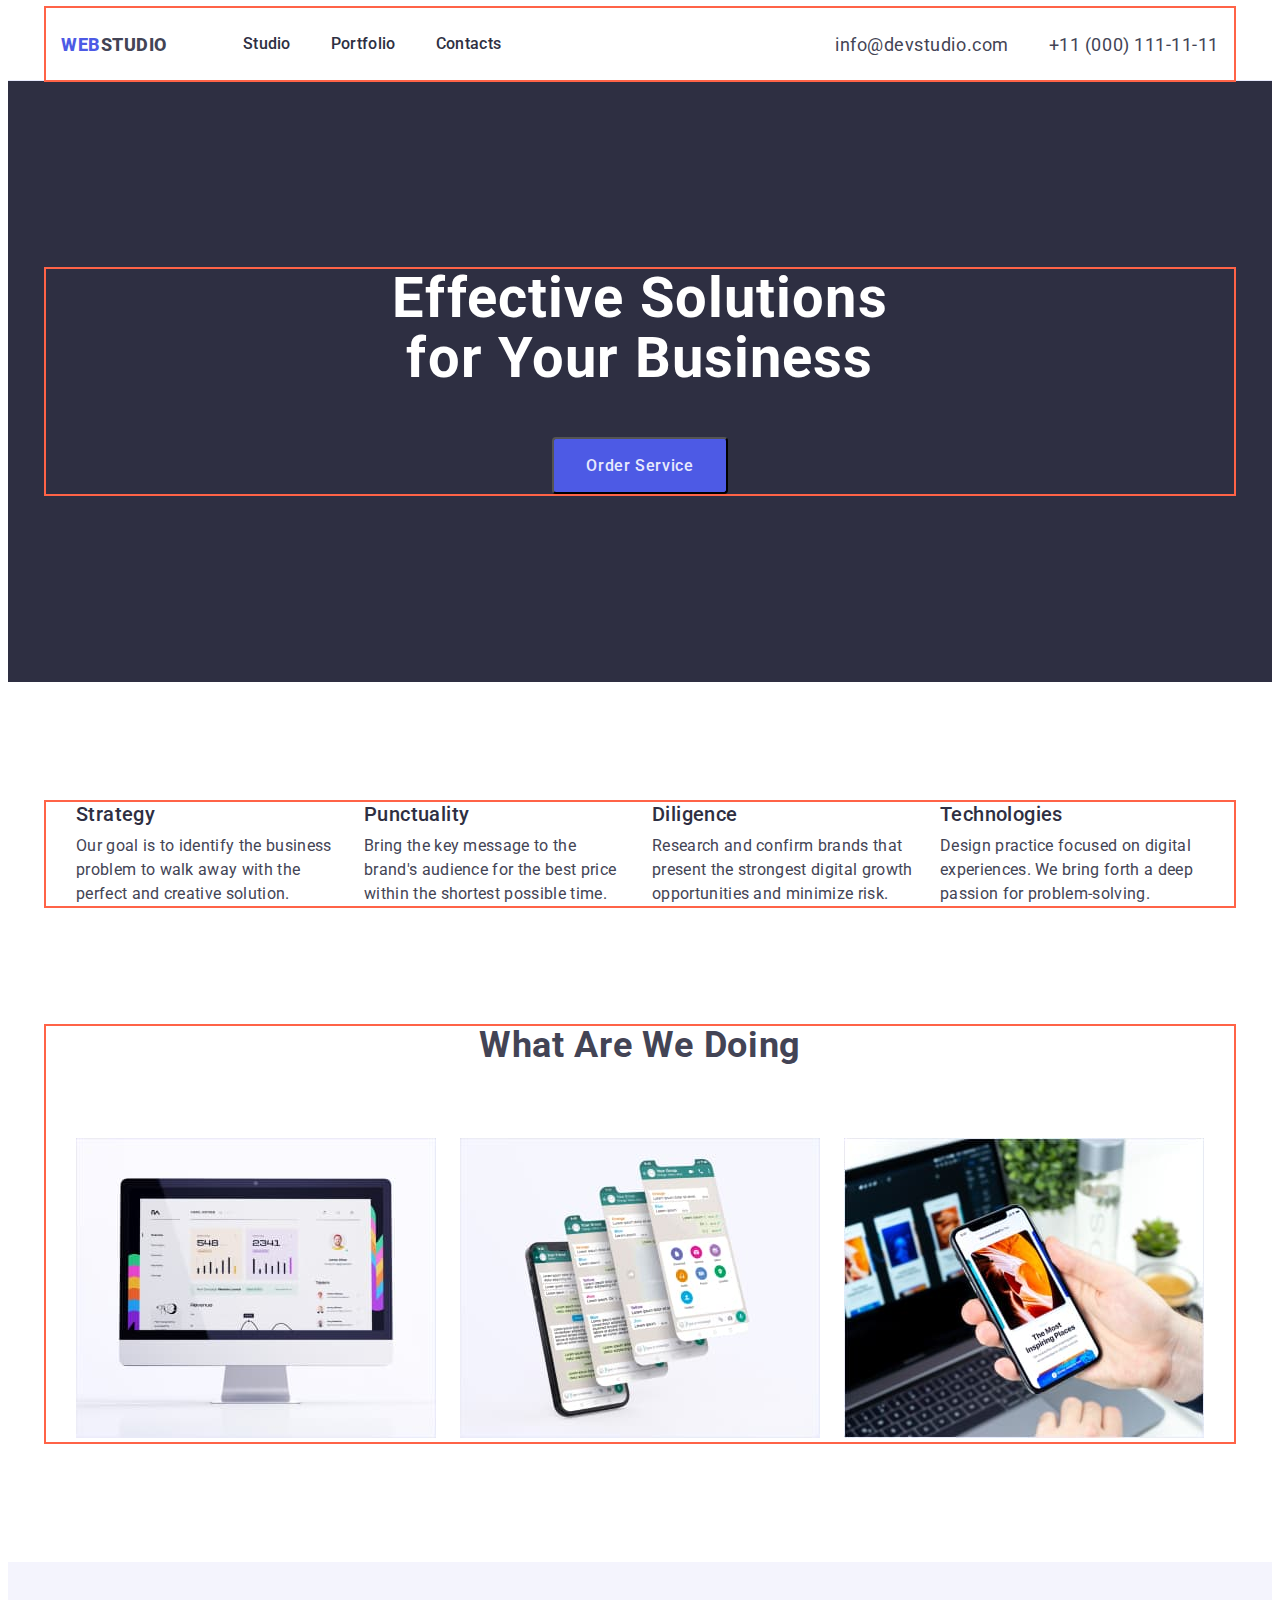
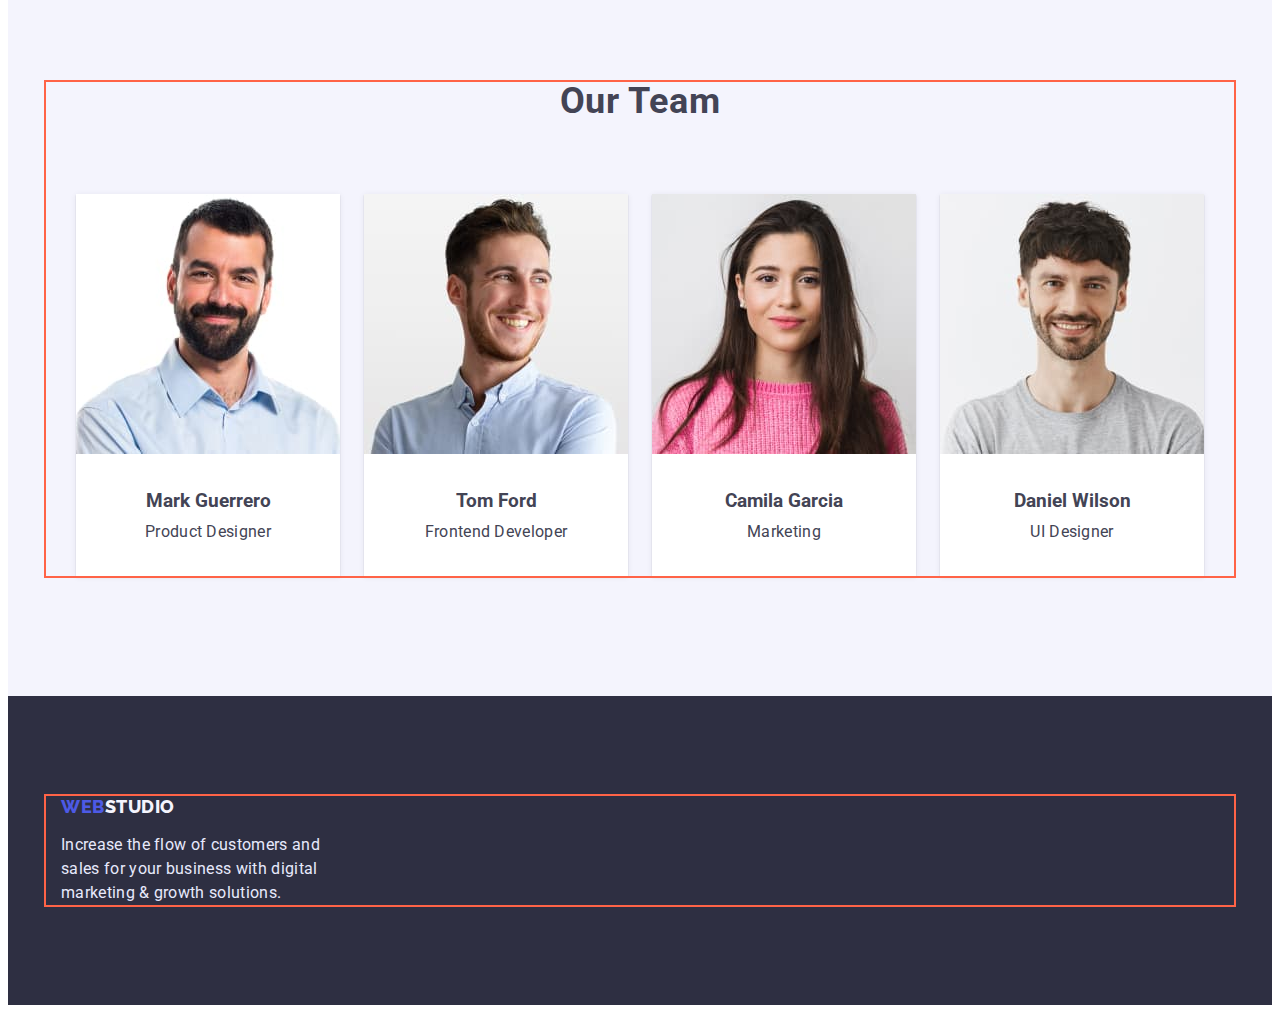
==== commit f15f9962: "fixed index.html" ====
--- a/index.html
+++ b/index.html
@@ -13,23 +13,26 @@
   </head>
   <body>
     <header class="header">
-        <nav class="container main-nav">
-          <a href="./index.html" class="link logo"><span class="web">WEB</span>STUDIO</a>
-          <ul class="list site-nav">
-            <li class="item"><a href="./index.html" class="link">Studio</a>
-            </li>
-            <li class="item"><a href="./portfolio.html" class="link">Portfolio</a>
-            </li>
-            <li class="item"><a href="" class="link">Contacts</a>
-            </li>
-          </ul>
-      <address class="address">
-        <ul class="contact-info list">
-          <li class="item"><a href="mailto:info@devstudio.com" class="link">info@devstudio.com</a></li>
-          <li class="item"><a href="tel:+110001111111" class="link">+11 (000) 111-11-11</a></li>
-        </ul>
-      </address>
-      </nav>
+      <div class="container main-nav">
+        <nav class="main-nav">
+            <a href="./index.html" class="link logo"><span class="web">WEB</span>STUDIO</a>
+            <ul class="list site-nav">
+              <li class="item"><a href="./index.html" class="link">Studio</a>
+              </li>
+              <li class="item"><a href="./portfolio.html" class="link">Portfolio</a>
+              </li>
+              <li class="item"><a href="" class="link">Contacts</a>
+              </li>
+            </ul>
+          </nav>
+       <address class="address">
+            <ul class="contact-info list">
+              <li class="item"><a href="mailto:info@devstudio.com" class="link">info@devstudio.com</a></li>
+              <li class="item"><a href="tel:+110001111111" class="link">+11 (000) 111-11-11</a></li>
+            </ul>
+        </address>
+</div>
+  </header>
     </header>
         <main>
       <!-- Секція 1 -->
@@ -73,6 +76,11 @@
               </p>
             </li>
           </ul>
+          </div>
+          </section>
+          <!-- Секція 3 -->
+        <section>
+          <div class="container work-departments">
           <h2 class="section-title-big">What are we doing</h2>
           <ul class="list work-departments">
             <li class="list-image"><img src="./images/rectangle.jpg" alt="comp" width="360" /></li>
@@ -80,31 +88,40 @@
             <li class="list-image"><img src="./images/mobile.jpg" alt="tablet" width="360" /></li>
           </ul>
         </div>
-      </section>
-      <!-- Секція 3 -->
+    </section class="section">
+      <!-- Секція 4 -->
       <section class="team">
         <div class="container">
         <h2 class="section-title-big">Our Team</h2>
         <ul class="list card">
-          <li>
-            <img class="list-image" src="./images/mark.jpg" alt="Product Designer" width="264" />
+          <li class="team-member">
+            <img src="./images/mark.jpg" alt="Product Designer" width="264" />
+            <div class="team-description">
               <h3 class="card-title">Mark Guerrero</h3>
               <p class="card-text">Product Designer</p>
+            </div>
           </li>
-          <li>
-            <img class="list-image" src="./images/tom.jpg" alt="Frontend Developer" width="264" />
-            <h3 class="card-title">Tom Ford</h3>
+          <li class="team-member">
+            <img src="./images/tom.jpg" alt="Frontend Developer" width="264" />
+            <div class="team-description">
+              <h3 class="card-title">Tom Ford</h3>
             <p class="card-text">Frontend Developer</p>
+            </div>
           </li>
-          <li>
-            <img class="list-image" src="./images/сamila.jpg" alt="Marketing" width="264" />
-            <h3 class="card-title">Camila Garcia</h3>
-            <p class="card-text">Marketing</p>
+          <li class="team-member">
+            <img src="./images/сamila.jpg" alt="Marketing" width="264" />
+            <div class="team-description">
+              <h3 class="card-title">Camila Garcia</h3>
+              <p class="card-text">Marketing</p>
+            </div>
           </li>
-          <li>
-            <img class="list-image" src="./images/daniel.jpg" alt="UI Designer" width="264" />
-            <h3 class="card-title">Daniel Wilson</h3>
-            <p class="card-text">UI Designer</p>
+          <li class="team-member">
+            <img src="./images/daniel.jpg" alt="UI Designer" width="264" />
+            <div class="team-description">
+              <h3 class="card-title">Daniel Wilson</h3>
+              <p class="card-text">UI Designer</p>
+            </div>
+            
           </li>
         </ul>
       </div>
@@ -113,7 +130,7 @@
     <footer class="footer">
       <div class="container">
         <a href="./index.html" class="link"><span class="logo footer web">WEB</span><span class="logo footer studio">STUDIO</span></a>
-        <p>
+        <p >
           Increase the flow of customers and sales for your business with digital
           marketing & growth solutions.
         </p>
--- a/css/styles.css
+++ b/css/styles.css
@@ -27,11 +27,11 @@
   }
 /* 1. header */
 .header{
-  padding-top: 24px;
-  padding-bottom: 24px;
-   
-}
-
+  border-bottom: 1px solid #E7E9FC;
+   }
+h1, h2, h3, h4, h5, h6, p{
+  margin: 0;
+}
 .list {
   list-style: none;
   margin: 0;
@@ -40,14 +40,23 @@
 
 .container{
   width: 1158px;
-  padding-right: 12px;
-  padding-left: 12px;
+  padding-right: 15px;
+  padding-left: 15px;
   margin-left: auto;
   margin-right: auto;
 
   outline: 2px solid tomato;
 }
 /* logo */
+
+.main-nav{
+  display: flex;
+  align-items: center;
+}
+.link.logo{
+padding-top: 24px;
+padding-bottom: 24px;
+}
 .logo{
 font-family: 'Raleway', sans-serif;
 font-weight: 800;
@@ -91,9 +100,12 @@
 .site-nav a:focus {
   color: var(--active);
 }
-
+address{
+  margin-left: auto;
+}
 .address {
 font-style: normal;
+font-weight: 400;
 font-size: 16px;
 line-height: 1.5;
 letter-spacing: 0.02em;
@@ -104,7 +116,10 @@
 }
 .contact-info{
   display: flex;
-  margin-left: 303px;
+}
+.contact-info a{
+  padding-top: 24px;
+  padding-bottom: 24px;
 }
 
 /* 2. main */
@@ -140,7 +155,7 @@
 cursor: pointer;
 border-radius: 4px;
 text-align: center;
-border: 1px solid transparent;
+border: 1px solid none;
 }
 
 .button.primary {
@@ -183,18 +198,18 @@
 }
 /* hero */
 .hero-title {
+width: 496px;
 color: var(--hero-text-color);
 font-size: 56px;
 letter-spacing: 0.02em;
 line-height: 1.07;
-margin-top: 0px;
-margin-bottom: 48px;
+margin: 0px auto 48px ;
 }
 .hero {
   text-align: center;
   color: var(--footer-text-color);
   background-color: var(--title-color);
-  outline: 1px solid tomato;
+  /* outline: 1px solid tomato; */
   padding-top: 188px;
   padding-bottom: 188px;
   }
@@ -225,14 +240,21 @@
 margin-bottom: 8px;
 }
 .section-text{
-  margin-top: 0;
+width: 264px;
+margin-top: 0;
+font-style: normal;
+font-weight: 400;
+font-size: 16px;
+line-height: 1.5;
+letter-spacing: 0.02em;
+}
+.container.work-departments{
   margin-bottom: 120px;
 }
 .section-text-group{
   margin-top: 0px;
   margin-bottom: 32px;
 }
-
 .team {
   background-color: var(--bcg-secbutton-color);
   text-align:center;
@@ -240,24 +262,30 @@
   padding-bottom: 120px;
 }
 .list-image {
-  
-  margin-bottom: 32px;
-}
-  
+  width: 360px;
+}
+.team-member{
+background-color: #fff;
+box-shadow: 0px 1px 6px rgba(46, 47, 66, 0.08), 0px 1px 1px rgba(46, 47, 66, 0.16), 0px 2px 1px rgba(46, 47, 66, 0.08);
+
+}
+.team-description{
+  padding: 32px 16px;
+  border-radius: 0px 0px 4px 4px;
+}
 .card-title{
   margin-top: 0px;
   margin-bottom: 8px;
 }
 .card-text{
   margin-top: 0px;
-  margin-bottom: 32px;
   color: var(--primary-text-color);
   font-size: 16px;
   line-height: 1.5;
   letter-spacing: 0.02em;
 }
 
-.footer {
+.footer{
   background-color:var(--title-color);
   padding-top: 100px;
   padding-bottom: 100px;
@@ -267,17 +295,32 @@
 font-size: 16px;
 line-height: 1.5;
 letter-spacing: 0.02em;
+
 }
 .footer.studio {
   color: var(--bcg-secbutton-color);
 }
-
+.footer p{
+  width: 264px;
+  margin-top: 16px;
+}
 .list.card-set {
   display: flex;
   flex-wrap: wrap;
-  row-gap: 48px;
-  column-gap: 24px;
-  justify-content: space-between;
+  /* row-gap: 48px;
+  column-gap: 24px; */
+  /* justify-content: space-between; */
+}
+.flex-element{
+  width: 360px;
+  margin-right: 24px;
+  margin-bottom: 48px;
+}
+.flex-element:nth-child(3n){
+  margin-right: 0;
+}
+.flex-element:nth-last-child(-n + 3){
+  margin-bottom: 0;
 }
 .list.button-list{
   display: flex;
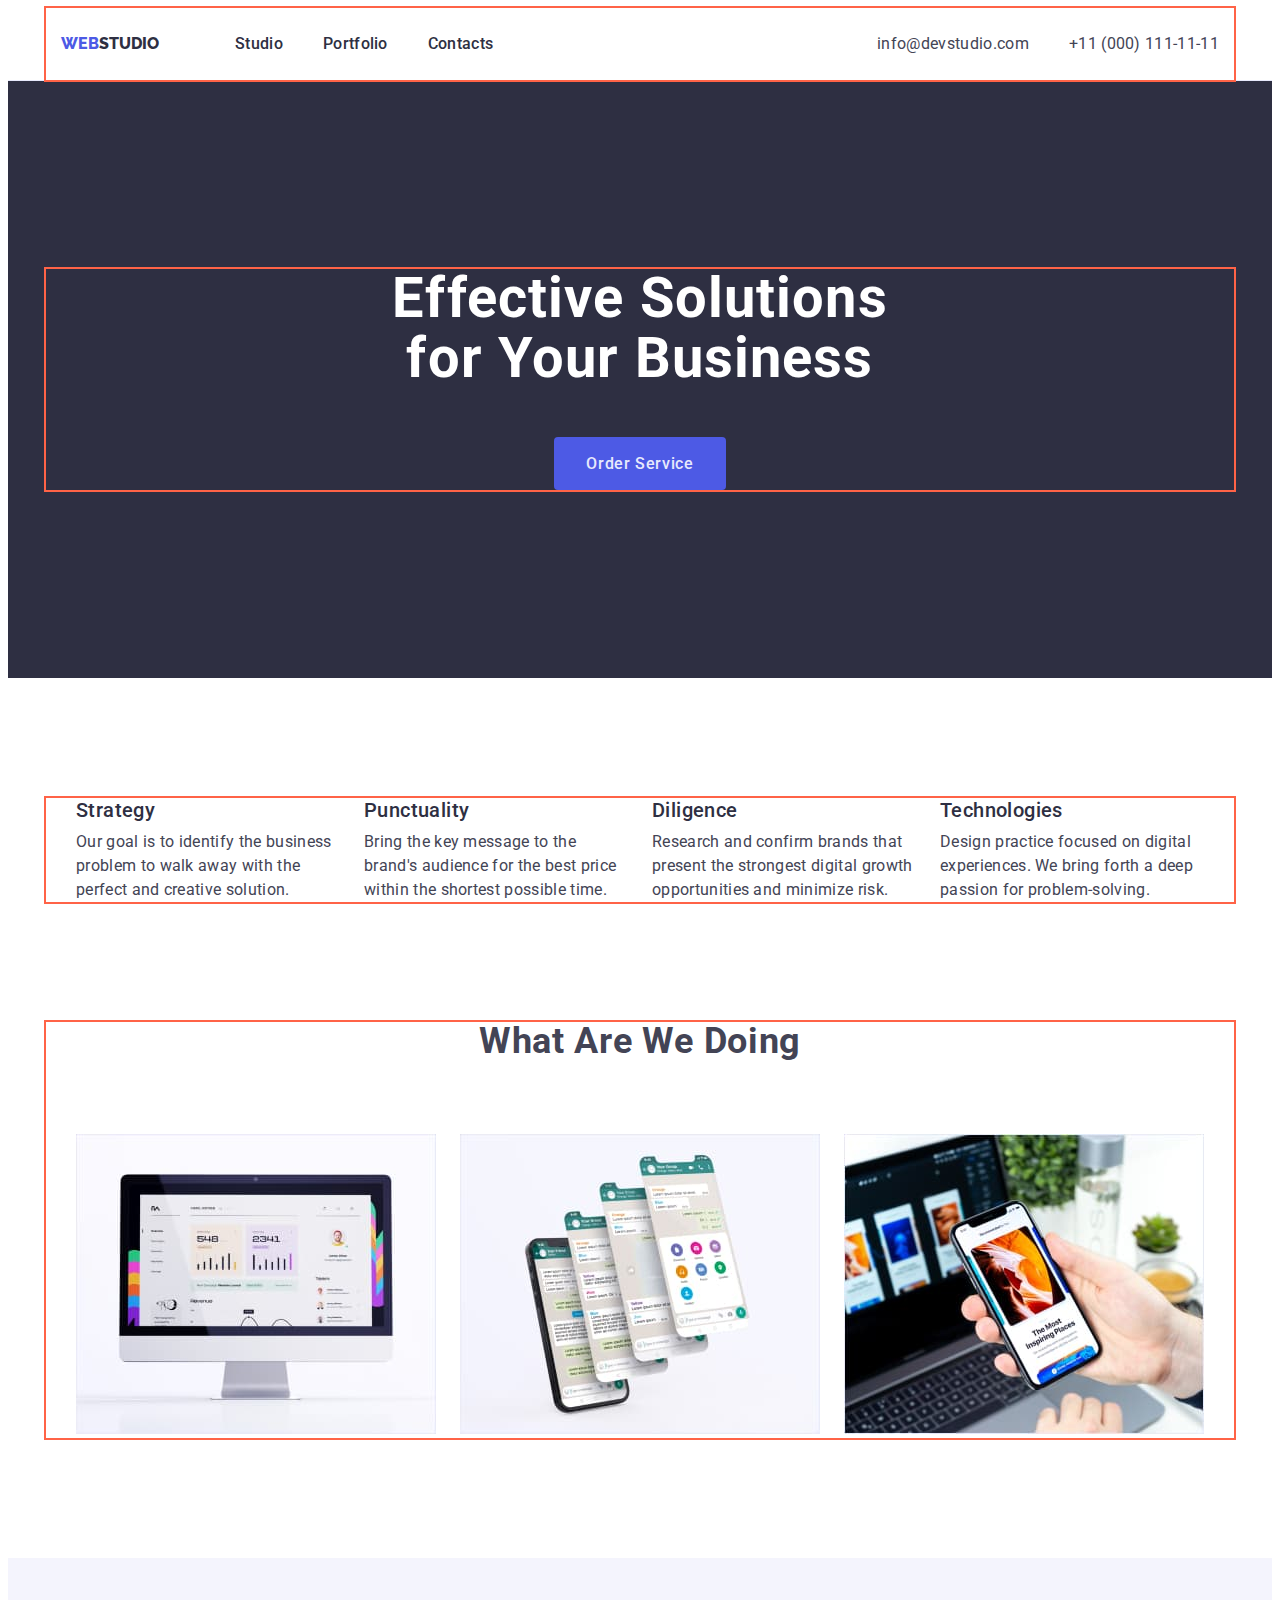
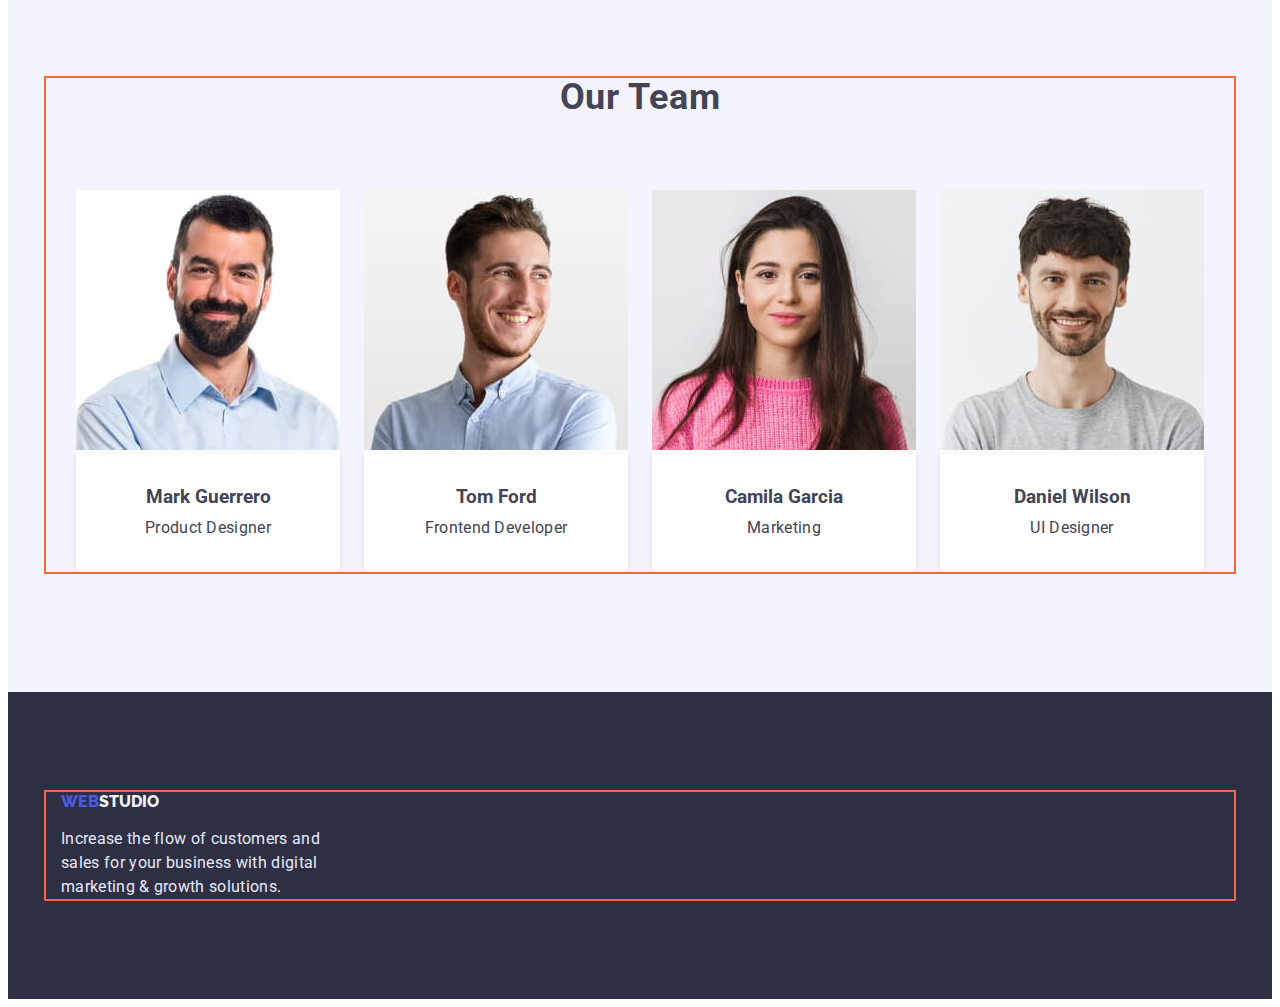
==== commit 7ce8877c: "HW-3 FINAL" ====
--- a/index.html
+++ b/index.html
@@ -47,28 +47,28 @@
         <div class="container">
           <h2 class="section-title advantages">advantages</h2>
           <ul class="list advantages">
-            <li>
+            <li class="li-item">
               <h3 class="section-title">Strategy</h3>
               <p class="section-text">
                 Our goal is to identify the business problem to walk away with the
                 perfect and creative solution.
               </p>
             </li>
-            <li>
+            <li class="li-item">
               <h3 class="section-title">Punctuality</h3>
               <p class="section-text">
                 Bring the key message to the brand's audience for the best price
                 within the shortest possible time.
               </p>
             </li>
-            <li>
+            <li class="li-item">
               <h3 class="section-title">Diligence</h3>
               <p class="section-text">
                 Research and confirm brands that present the strongest digital
                 growth opportunities and minimize risk.
               </p>
             </li>
-            <li>
+            <li class="li-item">
               <h3 class="section-title">Technologies</h3>
               <p class="section-text">
                 Design practice focused on digital experiences. We bring forth a
--- a/css/styles.css
+++ b/css/styles.css
@@ -56,6 +56,8 @@
 .link.logo{
 padding-top: 24px;
 padding-bottom: 24px;
+line-height: 1.3333;
+color: var(--title-color);
 }
 .logo{
 font-family: 'Raleway', sans-serif;
@@ -68,6 +70,9 @@
 .main-nav{
   display: flex;
   align-items: center;
+}
+.main-nav a{
+display: block;
 }
 /* site nav */
 
@@ -89,7 +94,6 @@
 display: block;
 padding-top: 24px;
 padding-bottom: 24px;
-
 color: var(--title-color);
 font-weight: 500;
 font-size: 16px;
@@ -120,22 +124,18 @@
 .contact-info a{
   padding-top: 24px;
   padding-bottom: 24px;
+  display: block;
 }
 
 /* 2. main */
 
 
 .link{
-font-family: 'Roboto', sans-serif;
-color:var(--title-color)
-line-height: 1.17;
-letter-spacing: 0.03em;
 text-decoration: none;
-font-size: 18px;
-}
-.link:active{
+}
+/* .link:active{
   color: var(--active)
-}
+} */
 .contact-info a {
   color: var(--primary-text-color);
 }
@@ -155,7 +155,6 @@
 cursor: pointer;
 border-radius: 4px;
 text-align: center;
-border: 1px solid none;
 }
 
 .button.primary {
@@ -163,6 +162,7 @@
 background-color: var(--logo-primbutton-color);
 padding: 16px 32px;
 min-width: 169px;
+border: none;
 }
 .button.primary:hover,
 .button.primary:focus {
@@ -172,10 +172,9 @@
 .button.secondary {
 color: var(--logo-primbutton-color);
 padding: 12px 24px;
-border-color: var(--footer-text-color);
 background: var(--bcg-secbutton-color);
 min-height: 48px;
-display: inline-flex
+border: 1px solid var(--footer-text-color);
 }
 .button.secondary:hover,
 .button.secondary:focus {
@@ -189,7 +188,7 @@
   padding-bottom: 120px;
 }
 .section-portfolio{
-  padding-top: 0px;
+  padding-top: 96px;
   padding-bottom: 120px; 
 }
 .container.container-button{
@@ -229,6 +228,9 @@
 .title-portfolio{
 display: none;
 }
+.li-item{
+width: 264px;
+}
 .section-title {
 color: var(--title-color);
 font-weight: 500;
@@ -240,7 +242,6 @@
 margin-bottom: 8px;
 }
 .section-text{
-width: 264px;
 margin-top: 0;
 font-style: normal;
 font-weight: 400;
@@ -248,12 +249,14 @@
 line-height: 1.5;
 letter-spacing: 0.02em;
 }
+.section-text-group {
+font-size: 16px;
+line-height: 1.5;
+letter-spacing: 0.02em;
+color: var(--primary-text-color);
+}
 .container.work-departments{
   margin-bottom: 120px;
-}
-.section-text-group{
-  margin-top: 0px;
-  margin-bottom: 32px;
 }
 .team {
   background-color: var(--bcg-secbutton-color);
@@ -263,15 +266,17 @@
 }
 .list-image {
   width: 360px;
+  display: block;
 }
 .team-member{
 background-color: #fff;
+
+}
+.team-description{
+  padding: 32px 16px 32px 16px;
+  background: #FFFFFF;
 box-shadow: 0px 1px 6px rgba(46, 47, 66, 0.08), 0px 1px 1px rgba(46, 47, 66, 0.16), 0px 2px 1px rgba(46, 47, 66, 0.08);
-
-}
-.team-description{
-  padding: 32px 16px;
-  border-radius: 0px 0px 4px 4px;
+border-radius: 0px 0px 4px 4px;
 }
 .card-title{
   margin-top: 0px;
@@ -284,7 +289,11 @@
   line-height: 1.5;
   letter-spacing: 0.02em;
 }
-
+.card-description {
+  padding: 32px 16px;
+  border: 1px solid #E7E9FC;
+  border-top: none;
+}
 .footer{
   background-color:var(--title-color);
   padding-top: 100px;
@@ -307,8 +316,6 @@
 .list.card-set {
   display: flex;
   flex-wrap: wrap;
-  /* row-gap: 48px;
-  column-gap: 24px; */
   /* justify-content: space-between; */
 }
 .flex-element{
@@ -326,6 +333,7 @@
   display: flex;
   justify-content: center;
   column-gap: 24px;
+  margin-bottom: 72px;
 }
 .list.advantages,
 .list.work-departments,
